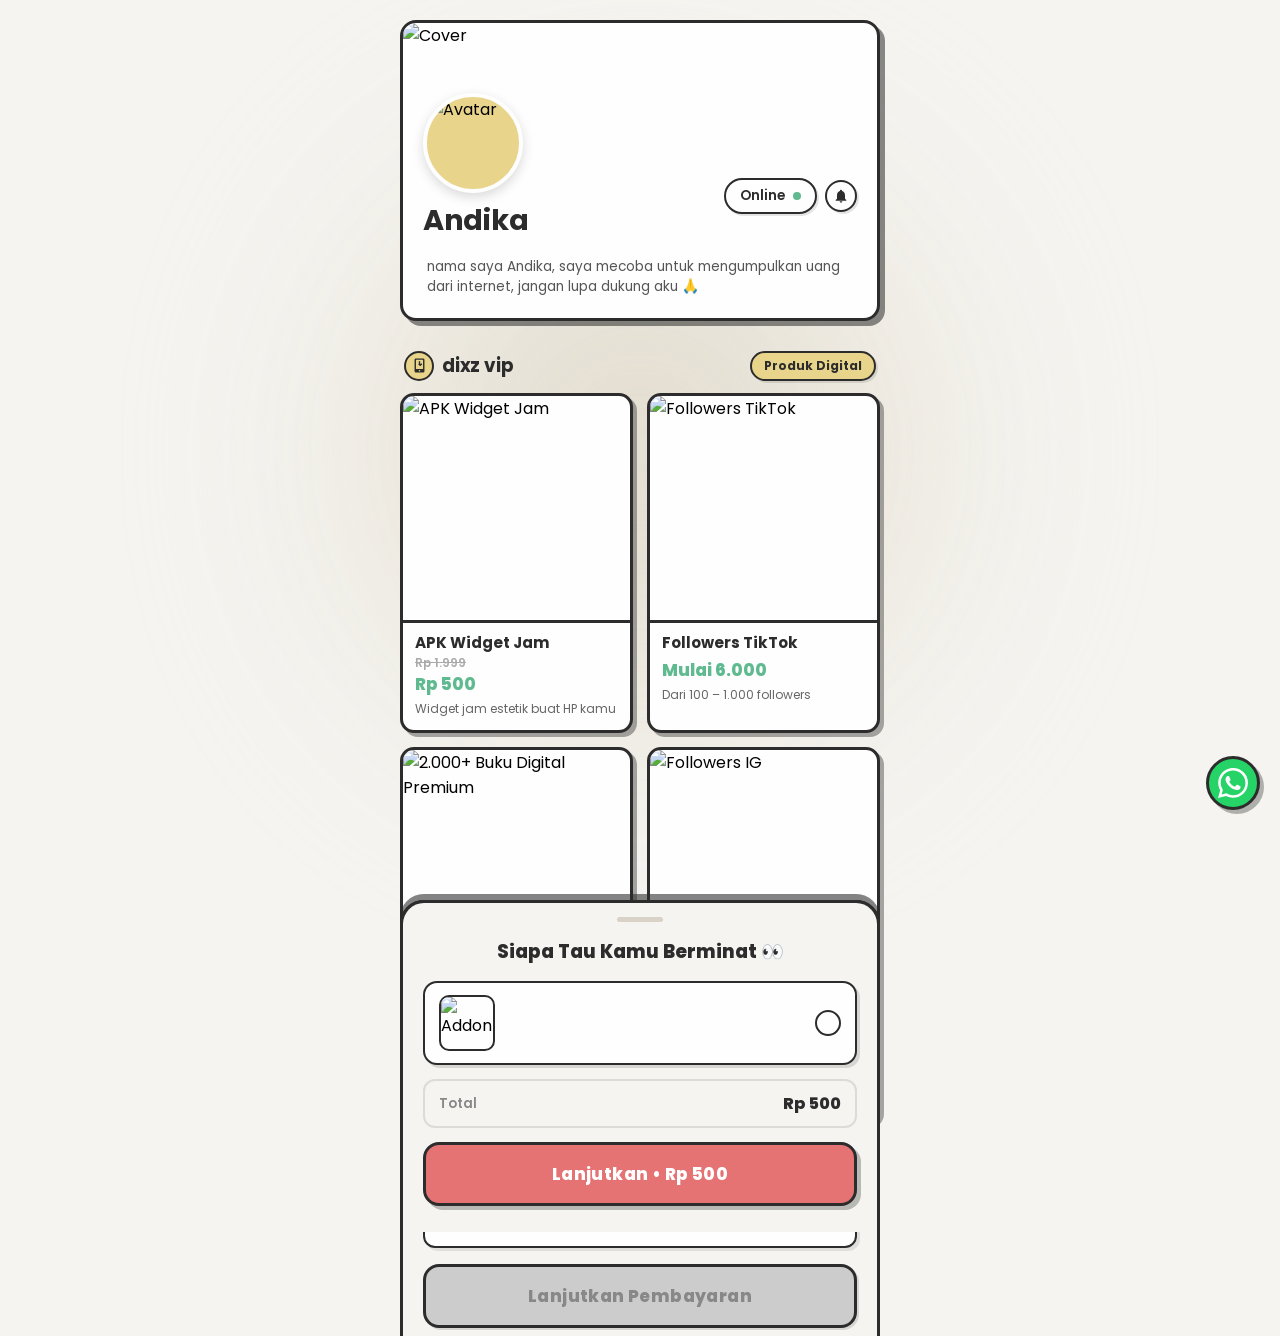
==== index.html @ 5d631b08 "Add files via upload" ====
<!DOCTYPE html>
<html lang="id">
<head>
    <meta charset="UTF-8" />
    <meta name="viewport" content="width=device-width, initial-scale=1.0, maximum-scale=1.0, user-scalable=no, viewport-fit=cover" />
    <meta name="theme-color" content="#f5f4f0" />
    <meta name="mobile-web-app-capable" content="yes" />
    <meta name="apple-mobile-web-app-capable" content="yes" />
    <meta name="apple-mobile-web-app-status-bar-style" content="default" />
    <meta name="format-detection" content="telephone=no" />
    <title>Andika - Toko Online</title>

    <link rel="preconnect" href="https://fonts.googleapis.com" />
    <link rel="preconnect" href="https://fonts.gstatic.com" crossorigin />
    <link href="https://fonts.googleapis.com/css2?family=Poppins:wght@400;500;600;700;800&display=swap" rel="stylesheet" />

    <link rel="stylesheet" href="style.css" />
</head>
<body>

<div class="container" id="mainContainer">

    <!-- ===== PROFILE CARD ===== -->
    <header class="profile-card">
        <img src="https://i.ibb.co.com/0jKfN0b5/AIRetouch-20260711-091601391.png" alt="Cover" class="cover-photo" id="profileCoverImg" />
        <div class="profile-content">
            <div class="avatar-column">
                <div class="avatar-wrapper">
                    <div class="avatar-container">
                        <img src="https://i.ibb.co.com/0p557jrm/AIRetouch-20260711-091531075.png" alt="Avatar" class="avatar-img" id="profileAvatarImg" />
                    </div>
                </div>
                <div class="username-wrapper">
                    <h1 id="profileNameText">Andika</h1>
                </div>
            </div>
            <div class="status-notif-row">
                <div class="online-badge">
                    <span>Online</span>
                    <span class="online-dot"></span>
                </div>
                <div class="notif-icon-btn" id="btnNotifMain" onclick="openNotifPage()">
                    <svg viewBox="0 0 24 24"><path d="M12 22c1.1 0 2-.9 2-2h-4c0 1.1.89 2 2 2zm6-6v-5c0-3.07-1.64-5.64-4.5-6.32V4c0-.83-.67-1.5-1.5-1.5s-1.5.67-1.5 1.5v.68C7.63 5.36 6 7.92 6 11v5l-2 2v1h16v-1l-2-2z"/></svg>
                    <span class="notif-count-badge" id="notifCountMain"></span>
                    <div class="notif-overlay-preview" id="notifOverlayPreview" onclick="event.stopPropagation(); openNotifPage();">
                        <div class="notif-overlay-latest"></div>
                        <div class="notif-overlay-text"></div>
                    </div>
                </div>
            </div>
            <p class="bio" id="profileBioText">nama saya Andika, saya mecoba untuk mengumpulkan uang dari internet, jangan lupa dukung aku 🙏</p>
        </div>
    </header>

    <!-- ===== SECTION HEADER ===== -->
    <div class="section-header">
        <h2>
            <span class="brand-icon">
                <svg viewBox="0 0 24 24" xmlns="http://www.w3.org/2000/svg">
                    <path d="M7 2a2 2 0 00-2 2v16a2 2 0 002 2h10a2 2 0 002-2V4a2 2 0 00-2-2H7zm0 2h10v13H7V4zm5 14.2a1.1 1.1 0 110 2.2 1.1 1.1 0 010-2.2zM11 6h2v4.3l1.6-1.6 1.4 1.4-3 3-3-3 1.4-1.4L11 10.3V6z"/>
                </svg>
            </span>
            dixz vip
        </h2>
        <span class="product-count">Produk Digital</span>
    </div>

    <!-- ===== GRID PRODUK 2 KOLOM ===== -->
    <div class="product-grid" id="productGrid"></div>

    <!-- ===== FOOTER ===== -->
    <footer>
        mau bikin website kaya gini ? langsung hub<br />
        <a href="https://wa.me/qr/74JALTPNIT3DH1" target="_blank">admin sekarang</a>
    </footer>
</div>

<!-- ============================================================ -->
<!-- ===== HALAMAN DETAIL PRODUK ===== -->
<div class="page-product" id="pageProduct">

    <!-- Slider + tombol back jadi satu kontainer -->
    <div class="slider-wrapper">
        <div class="btn-back" id="btnBackProduct">‹</div>
        <div class="btn-notif-product" id="btnNotifProduct" onclick="openNotifPage()">
            <svg viewBox="0 0 24 24"><path d="M12 22c1.1 0 2-.9 2-2h-4c0 1.1.89 2 2 2zm6-6v-5c0-3.07-1.64-5.64-4.5-6.32V4c0-.83-.67-1.5-1.5-1.5s-1.5.67-1.5 1.5v.68C7.63 5.36 6 7.92 6 11v5l-2 2v1h16v-1l-2-2z"/></svg>
            <span class="notif-count-badge" id="notifCountProduct"></span>
        </div>
        <div class="detail-main-slider" id="detailSlider">
            <div class="detail-slide-track" id="slideTrack"></div>
            <div class="slider-indicators" id="sliderIndicators"></div>
        </div>
    </div>

    <div class="product-detail-content">
        <div class="detail-title" id="detailTitle">Nama Produk</div>
        <div class="detail-price-wrap" id="detailPriceWrap">
            <span class="detail-price-old" id="detailPriceOld" style="display:none"></span>
            <span class="detail-price" id="detailPrice">Rp 0</span>
        </div>
        <div class="detail-desc" id="detailDesc"></div>

        <!-- Gallery horizontal scroll -->
        <div class="gallery-scroll" id="galleryScroll"></div>

        <!-- Testimoni -->
        <div class="testimoni-section" id="testimoniSection" style="display:none">
            <div class="testimoni-header">
                <span class="testimoni-title" id="testimoniTitle">Testimoni Pelanggan</span>
                <span class="testimoni-limit" id="testimoniLimit">hanya menampilkan 10</span>
            </div>
            <div class="testimoni-list" id="testimoniList"></div>
        </div>
    </div>

    <!-- Tombol BELI (mengambang) - MERAH SOFT -->
    <div class="btn-beli-fixed">
        <button id="btnBeliSekarang">
            BELI SEKARANG <span id="btnBeliPrice">Rp 0</span>
        </button>
    </div>
</div>

<!-- ============================================================ -->
<!-- ===== HALAMAN PEMBAYARAN (QRIS) ===== -->
<div class="page-payment" id="pagePayment">
    <!-- Tombol back dengan animasi -->
    <div class="payment-top-bar">
        <div class="btn-back-payment" id="btnBackPayment">‹</div>
        <div class="btn-notif-payment" id="btnNotifPayment" onclick="openNotifPage()">
            <svg viewBox="0 0 24 24"><path d="M12 22c1.1 0 2-.9 2-2h-4c0 1.1.89 2 2 2zm6-6v-5c0-3.07-1.64-5.64-4.5-6.32V4c0-.83-.67-1.5-1.5-1.5s-1.5.67-1.5 1.5v.68C7.63 5.36 6 7.92 6 11v5l-2 2v1h16v-1l-2-2z"/></svg>
            <span class="notif-count-badge" id="notifCountPayment"></span>
        </div>
    </div>

    <div class="payment-title">💳 Pembayaran</div>

    <img class="payment-qris-img" id="paymentQrisImg" src="" alt="QRIS" />

    <div class="qris-price-box">
        <div class="qris-price-col">
            <span class="qris-price-text" id="qrisPriceText">Rp 0</span>
            <span class="qris-admin-text" id="qrisAdminText">+ biaya admin</span>
        </div>
        <a href="#" download="QRIS-DixzVip.jpg" id="btnDownloadQris" class="btn-download-qris">
            <svg viewBox="0 0 24 24" xmlns="http://www.w3.org/2000/svg"><path d="M11 4h2v7h3l-4 4-4-4h3V4zM5 18h14v2H5z"/></svg>
            DOWNLOAD
        </a>
    </div>

    <div class="payment-info">
        <li><span class="step-num">1</span> Pembayaran via <strong>QRIS</strong></li>
        <li><span class="step-num">2</span> Scan QRIS di atas</li>
        <li><span class="step-num">3</span> Kirim bukti transaksi ke WA</li>
        <li><span class="step-num">4</span> APK Jam dikirim lewat WA</li>
    </div>

    <!-- Kotak hijau soft horizontal -->
    <a href="#" id="btnBuktiWa" target="_blank" class="btn-bukti-wa">
        Kirim Bukti Transaksi Ke Sini
    </a>

    <p style="text-align:center;margin-top:20px;font-weight:600;color:#555;">Mimin insyaallah fast respon yah 🥰</p>
</div>

<!-- ============================================================ -->
<!-- ===== HALAMAN NOTIFIKASI (menyatu di website utama) ===== -->
<div class="page-notif" id="pageNotif">
    <div class="notif-top-bar">
        <h1 class="notif-page-title">Notifikasi</h1>
        <div class="btn-close-notif" id="btnBackNotif">✕</div>
    </div>
    <div id="notifPageList"></div>
    <div class="empty-state" id="notifEmptyState" style="display:none">Belum ada notifikasi.</div>
</div>

<!-- ============================================================ -->
<!-- ===== BOTTOM SHEET: PILIH METODE PEMBAYARAN ===== -->
<div class="sheet-overlay" id="sheetOverlay"></div>
<div class="payment-method-sheet" id="paymentMethodSheet">
    <div class="sheet-handle"></div>

    <div id="sheetMethodView">
        <div class="sheet-title">Pilih Metode Pembayaran</div>

        <div class="method-list">
            <div class="method-option disabled">
                <div class="method-icon-circle">
                    <img src="https://i.ibb.co.com/RxcXkbR/19505ccf6392c16c5c320a50e8c2b745.jpg" alt="DANA" />
                </div>
                <span class="method-name">DANA</span>
                <span class="method-status">Segera Hadir</span>
            </div>

            <div class="method-option disabled">
                <div class="method-icon-circle">
                    <img src="https://i.ibb.co.com/FL1rmD7w/ca3bcfb0b9e22aface4fb684a733075e.jpg" alt="GoPay" />
                </div>
                <span class="method-name">GoPay</span>
                <span class="method-status">Segera Hadir</span>
            </div>

            <div class="method-option disabled">
                <div class="method-icon-circle">
                    <img src="https://i.ibb.co.com/fdcCYJgd/b1a071a263b1ceb1ceadd4798d56f531.jpg" alt="OVO" />
                </div>
                <span class="method-name">OVO</span>
                <span class="method-status">Segera Hadir</span>
            </div>

            <div class="method-option" data-method="qris">
                <div class="method-icon-circle">
                    <img src="https://i.ibb.co.com/F4hYS9hG/sedang-1707756021-logo-qris.jpg" alt="QRIS" />
                </div>
                <span class="method-name">QRIS</span>
                <span class="method-check" id="methodCheck">
                    <svg viewBox="0 0 24 24" xmlns="http://www.w3.org/2000/svg"><path d="M9 16.2l-3.5-3.5L4 14.2l5 5 11-11-1.5-1.5z"/></svg>
                </span>
            </div>
        </div>

        <button class="btn-lanjutkan" id="btnLanjutkanPayment" disabled>Lanjutkan</button>
    </div>

    <div class="sheet-loading-view" id="sheetLoadingView">
        <div class="loading-ring"></div>
        <p class="loading-label" id="sheetLoadingLabel">Menyiapkan QRIS Pembayaran...</p>
        <div class="loading-progress-track">
            <div class="loading-progress-fill" id="sheetProgressFill"></div>
        </div>
    </div>
</div>

<!-- ============================================================ -->
<!-- ===== SHEET: INPUT DATA INSTAGRAM ===== -->
<div class="sheet-overlay" id="igSheetOverlay"></div>
<div class="payment-method-sheet" id="igInputSheet">
    <div class="sheet-handle"></div>

    <div id="igInputView" class="ig-input-view">
        <div class="sheet-title" id="igSheetTitle">Detail Pesanan Instagram</div>

        <label class="ig-field-label" id="igUsernameLabel">Username Instagram</label>
        <input type="text" id="igUsernameInput" class="ig-username-input" placeholder="@username_kamu" autocomplete="off" autocorrect="off" spellcheck="false" />

        <label class="ig-field-label">Pilih Jumlah Followers</label>
        <div class="ig-followers-grid" id="igFollowersGrid">
            <button class="ig-followers-btn" data-amount="100">100</button>
            <button class="ig-followers-btn" data-amount="200">200</button>
            <button class="ig-followers-btn" data-amount="300">300</button>
            <button class="ig-followers-btn" data-amount="400">400</button>
            <button class="ig-followers-btn" data-amount="500">500</button>
            <button class="ig-followers-btn" data-amount="600">600</button>
            <button class="ig-followers-btn" data-amount="700">700</button>
            <button class="ig-followers-btn" data-amount="800">800</button>
            <button class="ig-followers-btn" data-amount="900">900</button>
            <button class="ig-followers-btn" data-amount="1000">1.000</button>
        </div>

        <div class="ig-price-display">
            <span class="ig-price-label">Total Pembayaran</span>
            <span class="ig-price-value" id="igPriceDisplay">Pilih jumlah dulu</span>
        </div>

        <button class="btn-lanjutkan" id="btnLanjutkanIG" disabled>Lanjutkan Pembayaran</button>
    </div>

    <div class="sheet-loading-view" id="igLoadingView">
        <div class="loading-ring"></div>
        <p class="loading-label">Menyiapkan Metode Pembayaran...</p>
        <div class="loading-progress-track">
            <div class="loading-progress-fill" id="igProgressFill"></div>
        </div>
    </div>
</div>

<!-- ============================================================ -->
<!-- ===== SHEET: ADDON PRODUK (Widget Jam) ===== -->
<div class="sheet-overlay" id="addonSheetOverlay"></div>
<div class="payment-method-sheet" id="addonSheet">
    <div class="sheet-handle"></div>
    <div id="addonSheetView">
        <div class="sheet-title">Siapa Tau Kamu Berminat 👀</div>
        <div class="addon-card" id="addonCard">
            <img class="addon-card-img" id="addonCardImg" src="" alt="Addon" />
            <div class="addon-card-info">
                <div class="addon-card-name" id="addonCardName"></div>
                <div class="addon-card-desc" id="addonCardDesc"></div>
                <div class="addon-card-price" id="addonCardPrice"></div>
            </div>
            <div class="addon-check" id="addonCheck">
                <svg viewBox="0 0 24 24"><path d="M9 16.2l-3.5-3.5L4 14.2l5 5 11-11-1.5-1.5z"/></svg>
            </div>
        </div>
        <div class="addon-total-box">
            <span class="addon-total-label">Total</span>
            <span class="addon-total-value" id="addonTotalValue">Rp 500</span>
        </div>
        <button class="btn-lanjutkan" id="btnLanjutkanAddon">Lanjutkan • Rp 500</button>
    </div>
    <div class="sheet-loading-view" id="addonLoadingView">
        <div class="loading-ring"></div>
        <p class="loading-label">Menyiapkan Metode Pembayaran...</p>
        <div class="loading-progress-track">
            <div class="loading-progress-fill" id="addonProgressFill"></div>
        </div>
    </div>
</div>

<!-- ===== FLOATING WHATSAPP BUTTON ===== -->
<a href="https://wa.me/6282129051447?text=p%2C%20min" target="_blank" class="fab-wa" id="fabWa">
    <svg viewBox="0 0 24 24" xmlns="http://www.w3.org/2000/svg">
        <path d="M17.472 14.382c-.297-.149-1.758-.867-2.03-.967-.273-.099-.471-.148-.67.15-.197.297-.767.966-.94 1.164-.173.199-.347.223-.644.075-.297-.15-1.255-.463-2.39-1.475-.883-.788-1.48-1.761-1.653-2.059-.173-.297-.018-.458.13-.606.134-.133.298-.347.446-.52.149-.174.198-.298.298-.497.099-.198.05-.371-.025-.52-.075-.149-.669-1.612-.916-2.207-.242-.579-.487-.5-.669-.51-.173-.008-.371-.01-.57-.01-.198 0-.52.074-.792.372-.272.297-1.04 1.016-1.04 2.479 0 1.462 1.065 2.875 1.213 3.074.149.198 2.096 3.2 5.077 4.487.709.306 1.262.489 1.694.625.712.227 1.36.195 1.871.118.571-.085 1.758-.719 2.006-1.413.248-.694.248-1.289.173-1.413-.074-.124-.272-.198-.57-.347m-5.421 7.403h-.004a9.87 9.87 0 01-5.031-1.378l-.361-.214-3.741.982.998-3.648-.235-.374a9.86 9.86 0 01-1.51-5.26c.001-5.45 4.436-9.884 9.888-9.884 2.64 0 5.122 1.03 6.988 2.898a9.825 9.825 0 012.893 6.994c-.003 5.45-4.437 9.884-9.885 9.884m8.413-18.297A11.815 11.815 0 0012.05 0C5.495 0 .16 5.335.157 11.892c0 2.096.547 4.142 1.588 5.945L.057 24l6.305-1.654a11.882 11.882 0 005.683 1.448h.005c6.554 0 11.89-5.335 11.893-11.893a11.821 11.821 0 00-3.48-8.413z"/>
    </svg>
</a>

<!-- ============================================================ -->
<script type="module" src="firebase.js"></script>

<script src="script.js"></script>

</body>
</html>
---- style.css ----
/* ================================================================ */
        /* ===== HALAMAN NOTIFIKASI ===== */
        .page-notif {
            display: none;
            position: fixed;
            top: 0; left: 0; right: 0; bottom: 0;
            background: var(--bg-base);
            z-index: 999;
            overflow-y: auto;
            padding: 0 20px 40px;
        }
        .page-notif.active { display: block; }
        .notif-top-bar {
            position: sticky;
            top: 0;
            z-index: 5;
            display: flex;
            align-items: center;
            justify-content: space-between;
            gap: 12px;
            background: rgba(232, 212, 139, 0.35);
            backdrop-filter: blur(10px);
            -webkit-backdrop-filter: blur(10px);
            margin: 0 -20px 28px;
            padding: max(16px, env(safe-area-inset-top)) 20px 16px;
            border-bottom: 2px solid rgba(44,44,44,0.15);
        }
        .notif-page-title {
            font-size: 1.3rem; font-weight: 800; color: var(--dark);
            margin: 0;
            line-height: 1.3rem;
        }
        .btn-close-notif {
            flex-shrink: 0;
            width: 1.3rem;
            height: 1.3rem;
            border: 2px solid var(--dark);
            border-radius: 6px;
            background: transparent;
            box-shadow: none;
            display: flex;
            align-items: center;
            justify-content: center;
            font-size: 0.85rem;
            line-height: 1;
            color: var(--dark);
            cursor: pointer;
        }
        .notif-page-card {
            background: var(--light); border: 3px solid var(--dark); border-radius: 16px;
            margin-bottom: 16px; overflow: hidden; box-shadow: 5px 5px 0px rgba(44,44,44,0.25);
        }
        .notif-page-card img { width: 100%; height: auto; display: block; }
        .notif-page-body { padding: 14px 16px; }
        .notif-page-desc { font-size: 0.9rem; color: var(--dark); line-height: 1.5; white-space: pre-wrap; }
        .notif-page-time { margin-top: 8px; font-size: 0.72rem; font-weight: 600; color: #999; }
        .empty-state { text-align: center; color: #999; font-size: 0.85rem; margin-top: 60px; }

        /* ===== RESET ===== */
        * {
            box-sizing: border-box;
            margin: 0;
            padding: 0;
            -webkit-tap-highlight-color: transparent;
            outline: none;
        }
        a, button {
            outline: none !important;
            -webkit-tap-highlight-color: transparent !important;
            user-select: none;
            text-decoration: none;
        }

        :root {
            --bg-base: #f5f4f0;
            --light: #fefefe;
            --dark: #2c2c2c;
            --primary: #e8d48b;
            --green: #5fba8f;
            --soft-green: #7ec8a5;
            --soft-red: #e57373;
            --shadow-offset: 5px;
        }

        body {
            background-color: var(--bg-base);
            font-family: 'Poppins', sans-serif;
            min-height: 100vh;
            padding: 20px 20px 100px 20px;
            position: relative;
            overflow-x: hidden;
        }

        body::before {
            content: "";
            position: fixed;
            top: 50%;
            left: 50%;
            transform: translate(-50%, -50%);
            width: 80vw;
            height: 80vh;
            max-width: 600px;
            max-height: 600px;
            background: radial-gradient(ellipse at center, #d9d3c5 0%, #e8e2d5 50%, transparent 100%);
            filter: blur(110px);
            z-index: -1;
            border-radius: 50%;
            opacity: 0.9;
        }

        .container {
            max-width: 480px;
            margin: 0 auto;
            position: relative;
            z-index: 1;
        }

        /* ===== PROFILE CARD (TIDAK DIUBAH) ===== */
        .profile-card {
            background: var(--light);
            border: 3px solid var(--dark);
            border-radius: 16px;
            margin-bottom: 30px;
            position: relative;
            box-shadow: var(--shadow-offset) var(--shadow-offset) 0px rgba(44,44,44,0.55);
            overflow: visible;
        }

        .cover-photo {
            width: 100%;
            height: 140px;
            object-fit: cover;
            display: block;
            border-radius: 13px 13px 0 0;
        }

        .profile-content {
            padding: 0 20px 20px;
            position: relative;
            display: flex;
            flex-direction: column;
        }

        .avatar-column {
            display: flex;
            flex-direction: column;
            align-items: center;
            width: 100px;
        }

        .avatar-wrapper {
            margin-top: -70px;
            margin-bottom: 6px;
        }

        .avatar-container {
            width: 100px;
            height: 100px;
            border: 4px solid var(--light);
            border-radius: 50%;
            overflow: hidden;
            background: var(--primary);
            display: flex;
            align-items: center;
            justify-content: center;
            box-shadow: 0 4px 12px rgba(0,0,0,0.15);
        }

        .avatar-img {
            width: 100%;
            height: 100%;
            object-fit: cover;
        }

        .username-wrapper {
            width: 100%;
            text-align: center;
        }

        h1 {
            font-size: 1.8rem;
            font-weight: 700;
            color: var(--dark);
            margin-bottom: 0;
            letter-spacing: -0.3px;
            display: inline-block;
        }

        .status-notif-row {
            position: absolute;
            top: 15px;
            right: 20px;
            display: flex;
            align-items: center;
            gap: 8px;
            z-index: 2;
        }

        .online-badge {
            display: flex;
            align-items: center;
            gap: 8px;
            padding: 6px 14px;
            background: var(--light);
            border: 2px solid var(--dark);
            border-radius: 20px;
            font-size: 0.85rem;
            font-weight: 600;
            color: var(--dark);
            box-shadow: 2px 2px 0px rgba(0,0,0,0.1);
        }

        /* ===== IKON NOTIFIKASI (samain tinggi sama online-badge) ===== */
        .notif-icon-btn {
            position: relative;
            width: 32px;
            height: 32px;
            flex-shrink: 0;
            background: var(--light);
            border: 2px solid var(--dark);
            border-radius: 50%;
            display: flex;
            align-items: center;
            justify-content: center;
            box-shadow: 2px 2px 0px rgba(0,0,0,0.1);
            cursor: pointer;
        }

        .notif-icon-btn svg {
            width: 16px;
            height: 16px;
            fill: var(--dark);
        }

        .notif-overlay-preview {
            display: none;
            position: absolute;
            top: calc(100% + 10px);
            right: 0;
            min-width: 170px;
            max-width: 220px;
            width: max-content;
            background: var(--light);
            border: 2px solid var(--dark);
            border-radius: 12px;
            padding: 9px 12px;
            box-shadow: 3px 3px 0px rgba(44,44,44,0.25);
            z-index: 30;
            text-align: left;
            cursor: pointer;
            animation: notifOverlayIn 0.25s ease;
        }
        .notif-overlay-preview.show { display: block; }
        .notif-overlay-preview::before {
            content: '';
            position: absolute;
            top: -7px;
            right: 10px;
            width: 12px; height: 12px;
            background: var(--light);
            border-left: 2px solid var(--dark);
            border-top: 2px solid var(--dark);
            transform: rotate(45deg);
        }
        .notif-overlay-latest { font-size: 0.62rem; font-weight: 700; color: var(--green); margin-bottom: 3px; }
        .notif-overlay-text {
            font-size: 0.76rem; color: var(--dark); line-height: 1.35;
            display: -webkit-box; -webkit-line-clamp: 3; -webkit-box-orient: vertical; overflow: hidden;
        }
        @keyframes notifOverlayIn { from { opacity: 0; transform: translateY(-6px); } to { opacity: 1; transform: translateY(0); } }

        .notif-count-badge {
            display: none;
            position: absolute;
            top: -6px;
            right: -6px;
            min-width: 16px;
            height: 16px;
            padding: 0 3px;
            background: var(--soft-red);
            border: 2px solid var(--light);
            border-radius: 20px;
            color: #fff;
            font-size: 0.6rem;
            font-weight: 700;
            align-items: center;
            justify-content: center;
            line-height: 1;
        }

        /* ===== IKON NOTIFIKASI DI HALAMAN PRODUK (statis, tidak mengambang) ===== */
        .btn-notif-product {
            position: absolute;
            top: 16px;
            right: 16px;
            z-index: 20;
            width: 44px;
            height: 44px;
            background: rgba(255,255,255,0.92);
            border: 3px solid var(--dark);
            border-radius: 50%;
            display: flex;
            align-items: center;
            justify-content: center;
            cursor: pointer;
            box-shadow: 3px 3px 0px rgba(44,44,44,0.3);
        }

        .btn-notif-product svg { width: 20px; height: 20px; fill: var(--dark); }

        /* ===== IKON NOTIFIKASI DI HALAMAN PEMBAYARAN (mengambang, memudar pas discroll) ===== */
        .payment-top-bar {
            position: sticky;
            top: 16px;
            left: 0;
            right: 0;
            z-index: 10;
            display: flex;
            align-items: flex-start;
            justify-content: space-between;
            margin-bottom: 8px;
        }

        .btn-notif-payment {
            position: relative;
            width: 44px;
            height: 44px;
            background: var(--light);
            border: 3px solid var(--dark);
            border-radius: 50%;
            display: flex;
            align-items: center;
            justify-content: center;
            cursor: pointer;
            box-shadow: 3px 3px 0px rgba(44,44,44,0.3);
            transition: opacity 0.4s ease, transform 0.3s ease, visibility 0.4s;
            transform: translateY(0);
            opacity: 1;
            visibility: visible;
        }

        .btn-notif-payment svg { width: 20px; height: 20px; fill: var(--dark); }

        .btn-notif-payment.hidden {
            opacity: 0;
            transform: translateY(-10px);
            visibility: hidden;
            pointer-events: none;
        }

        .online-dot {
            width: 8px;
            height: 8px;
            background: var(--green);
            border-radius: 50%;
            animation: blink 1.5s infinite;
        }

        @keyframes blink {
            0%, 100% { opacity: 1; box-shadow: 0 0 4px var(--green); }
            50% { opacity: 0.3; box-shadow: 0 0 0px var(--green); }
        }

        .bio {
            font-size: 0.85rem;
            color: #555;
            line-height: 1.5;
            text-align: left;
            padding-left: 4px;
            margin-top: 15px;
        }

        /* ===== SECTION HEADER (eyebrow ala badge) ===== */
        .section-header {
            display: flex;
            align-items: center;
            justify-content: space-between;
            margin: 22px 4px 12px;
        }

        .section-header h2 {
            font-size: 1.15rem;
            font-weight: 700;
            color: var(--dark);
            letter-spacing: -0.2px;
            display: flex;
            align-items: center;
            gap: 8px;
        }

        .brand-icon {
            width: 30px;
            height: 30px;
            background: var(--primary);
            border: 2px solid var(--dark);
            border-radius: 50%;
            display: inline-flex;
            align-items: center;
            justify-content: center;
            flex-shrink: 0;
        }

        .brand-icon svg {
            width: 17px;
            height: 17px;
            fill: var(--dark);
        }

        .product-count {
            display: inline-flex;
            align-items: center;
            padding: 4px 12px;
            background: var(--primary);
            border: 2px solid var(--dark);
            border-radius: 20px;
            font-size: 0.75rem;
            font-weight: 700;
            color: var(--dark);
            box-shadow: 2px 2px 0px rgba(0,0,0,0.1);
        }

        /* ===== GRID PRODUK 2 KOLOM ===== */
        .product-grid {
            display: grid;
            grid-template-columns: 1fr 1fr;
            gap: 14px;
        }

        .product-card {
            background: var(--light);
            border-radius: 14px;
            overflow: hidden;
            box-shadow: 4px 4px 0px rgba(44,44,44,0.4);
            border: 3px solid var(--dark);
            transition: transform 0.2s cubic-bezier(0.25, 0.46, 0.45, 0.94), box-shadow 0.2s ease;
            cursor: pointer;
        }

        .product-card:hover {
            transform: translate(-2px, -2px);
            box-shadow: 6px 6px 0px rgba(44,44,44,0.4);
        }

        .product-card:active {
            transform: scale(0.97);
            box-shadow: 1px 1px 0px rgba(44,44,44,0.3);
        }

        .product-card img {
            width: 100%;
            aspect-ratio: 1 / 1;
            object-fit: cover;
            display: block;
            border-bottom: 3px solid var(--dark);
        }

        .product-info {
            padding: 10px 12px 12px;
            text-align: left;
        }

        .product-name {
            font-weight: 700;
            font-size: 0.95rem;
            color: var(--dark);
            margin-bottom: 4px;
            line-height: 1.3;
        }

        .product-price {
            font-weight: 800;
            font-size: 1.05rem;
            color: var(--green);
        }

        .product-price-wrap {
            display: flex;
            flex-direction: column;
            gap: 1px;
            margin: 3px 0 2px;
        }

        .product-price-old {
            font-size: 0.72rem;
            font-weight: 600;
            color: #aaa;
            text-decoration: line-through;
            line-height: 1.2;
        }

        .product-desc {
            font-size: 0.75rem;
            color: #666;
            margin-top: 4px;
            line-height: 1.4;
            display: -webkit-box;
            -webkit-line-clamp: 2;
            -webkit-box-orient: vertical;
            overflow: hidden;
        }

        /* ================================================================ */
        /* ===== HALAMAN PRODUK (Detail) ===== */
        .page-product {
            display: none;
            position: fixed;
            top: 0;
            left: 0;
            right: 0;
            bottom: 0;
            background: #f5f4f0;
            z-index: 999;
            overflow-y: auto;
            padding-bottom: 90px;
        }

        .page-product.active {
            display: block;
        }

        /* Tombol kembali - overlay di atas foto */
        .btn-back {
            position: absolute;
            top: 16px;
            left: 16px;
            z-index: 20;
            width: 44px;
            height: 44px;
            background: rgba(255,255,255,0.92);
            border: 3px solid var(--dark);
            border-radius: 50%;
            display: flex;
            align-items: center;
            justify-content: center;
            font-size: 1.8rem;
            font-weight: 700;
            color: var(--dark);
            cursor: pointer;
            box-shadow: 3px 3px 0px rgba(44,44,44,0.3);
            transition: opacity 0.4s ease, transform 0.3s ease, visibility 0.4s;
            transform: translateY(0);
            opacity: 1;
            visibility: visible;
        }

        .btn-back.hidden {
            opacity: 0;
            transform: translateY(-10px);
            visibility: hidden;
            pointer-events: none;
        }

        /* Wrapper foto + btn back jadi 1 kontainer relatif */
        .slider-wrapper {
            position: relative;
            width: 100%;
        }

        /* Wrapper foto utama + slider */
        .detail-main-slider {
            position: relative;
            width: 100%;
            aspect-ratio: 1 / 1;
            background: #000;
            overflow: hidden;
            touch-action: pan-y;
        }

        .detail-slide-track {
            display: flex;
            width: 100%;
            height: 100%;
            cursor: grab;
            transition: transform 0.4s cubic-bezier(0.25, 0.46, 0.45, 0.94);
        }

        .detail-slide-track img {
            flex: 0 0 100%;
            width: 100%;
            height: 100%;
            object-fit: cover;
            display: block;
            -webkit-user-drag: none;
            user-select: none;
        }

        /* Indikator bulat-bulat di dalam foto (bawah) */
        .slider-indicators {
            position: absolute;
            bottom: 16px;
            left: 50%;
            transform: translateX(-50%);
            display: flex;
            gap: 10px;
            z-index: 5;
        }

        .slider-indicators span {
            display: block;
            width: 10px;
            height: 10px;
            border-radius: 50%;
            background: rgba(255,255,255,0.5);
            border: 2px solid rgba(0,0,0,0.3);
            transition: background 0.3s, transform 0.2s;
            cursor: pointer;
        }

        .slider-indicators span.active {
            background: #fff;
            transform: scale(1.2);
            border-color: #222;
        }

        /* Konten di bawah foto */
        .product-detail-content {
            padding: 20px 20px 20px;
        }

        .detail-title {
            font-size: 1.6rem;
            font-weight: 800;
            color: var(--dark);
            margin-top: 4px;
        }

        .detail-price {
            font-size: 1.5rem;
            font-weight: 800;
            color: var(--green);
            margin-top: 4px;
        }

        .detail-price-wrap {
            margin-top: 6px;
            display: flex;
            flex-direction: column;
            gap: 2px;
        }

        .detail-price-old {
            font-size: 0.85rem;
            font-weight: 600;
            color: #bbb;
            text-decoration: line-through;
            line-height: 1.2;
        }

        /* ===== STYLED DESKRIPSI ===== */
        .detail-desc {
            font-size: 0.88rem;
            color: #444;
            margin-top: 14px;
            line-height: 1.65;
            overflow-wrap: break-word;
            word-break: normal;
        }

        .detail-desc .desc-heading {
            font-size: 0.9rem;
            font-weight: 800;
            color: var(--dark);
            margin: 16px 0 6px;
            display: block;
            letter-spacing: 0.2px;
        }

        .detail-desc .desc-heading:first-child {
            margin-top: 0;
        }

        .detail-desc .desc-paragraph {
            display: block;
            margin-bottom: 8px;
            color: #444;
            font-size: 0.88rem;
        }

        .detail-desc .desc-tagline {
            display: block;
            font-weight: 700;
            color: var(--dark);
            margin-bottom: 8px;
            font-size: 0.9rem;
            line-height: 1.5;
        }

        .detail-desc .desc-list {
            list-style: none;
            padding: 0;
            margin: 6px 0 10px;
        }

        .detail-desc .desc-list li {
            display: flex;
            gap: 10px;
            margin-bottom: 6px;
            align-items: flex-start;
            font-size: 0.85rem;
            line-height: 1.5;
            overflow-wrap: break-word;
            word-break: normal;
        }

        .detail-desc .desc-list li::before {
            content: '';
            width: 7px;
            height: 7px;
            min-width: 7px;
            border: 2px solid var(--dark);
            border-radius: 50%;
            flex-shrink: 0;
            margin-top: 4px;
        }

        .detail-desc .desc-divider {
            display: block;
            height: 1.5px;
            background: var(--dark);
            border-radius: 2px;
            margin: 14px 0;
            opacity: 0.1;
        }

        .detail-desc .desc-cta {
            display: block;
            font-weight: 700;
            color: var(--dark);
            font-size: 0.88rem;
            margin-top: 10px;
            border-left: 3px solid var(--green);
            padding-left: 10px;
            line-height: 1.6;
        }

        /* ===== SHEET IG INPUT ===== */
        .ig-input-view .sheet-title {
            margin-bottom: 16px;
        }

        .ig-field-label {
            font-size: 0.8rem;
            font-weight: 700;
            color: var(--dark);
            margin-bottom: 6px;
            display: block;
        }

        .ig-username-input {
            width: 100%;
            padding: 12px 14px;
            border: 3px solid var(--dark);
            border-radius: 12px;
            font-family: 'Poppins', sans-serif;
            font-size: 0.9rem;
            font-weight: 600;
            background: var(--light);
            color: var(--dark);
            box-shadow: 3px 3px 0px rgba(44,44,44,0.15);
            outline: none;
            box-sizing: border-box;
            margin-bottom: 14px;
            transition: border-color 0.15s, box-shadow 0.15s;
        }

        .ig-username-input:focus {
            border-color: var(--green);
            box-shadow: 3px 3px 0px rgba(95,186,143,0.3);
        }

        .ig-username-input::placeholder {
            color: #bbb;
            font-weight: 500;
        }

        .ig-followers-grid {
            display: grid;
            grid-template-columns: repeat(5, 1fr);
            gap: 8px;
            margin-bottom: 14px;
        }

        .ig-followers-btn {
            padding: 9px 4px;
            border: 2.5px solid var(--dark);
            border-radius: 10px;
            background: var(--light);
            font-family: 'Poppins', sans-serif;
            font-size: 0.72rem;
            font-weight: 700;
            color: var(--dark);
            cursor: pointer;
            box-shadow: 2px 2px 0px rgba(44,44,44,0.15);
            transition: all 0.15s;
            text-align: center;
        }

        .ig-followers-btn:active {
            transform: scale(0.95);
        }

        .ig-followers-btn.selected {
            background: var(--dark);
            color: #fff;
            box-shadow: 2px 2px 0px rgba(44,44,44,0.3);
        }

        .ig-price-display {
            display: flex;
            align-items: center;
            justify-content: space-between;
            padding: 12px 14px;
            background: var(--light);
            border: 2.5px solid var(--dark);
            border-radius: 12px;
            margin-bottom: 16px;
            box-shadow: 3px 3px 0px rgba(44,44,44,0.1);
        }

        .ig-price-label {
            font-size: 0.78rem;
            font-weight: 600;
            color: #888;
        }

        .ig-price-value {
            font-size: 1.05rem;
            font-weight: 800;
            color: var(--green);
        }

        /* Gallery horizontal scroll - vertikal (potrait) */
        .gallery-scroll {
            display: flex;
            gap: 14px;
            overflow-x: auto;
            padding: 16px 0 8px;
            scroll-snap-type: x mandatory;
            -webkit-overflow-scrolling: touch;
        }

        .gallery-scroll::-webkit-scrollbar {
            height: 4px;
        }
        .gallery-scroll::-webkit-scrollbar-track {
            background: #ddd;
            border-radius: 10px;
        }
        .gallery-scroll::-webkit-scrollbar-thumb {
            background: var(--dark);
            border-radius: 10px;
        }

        .gallery-scroll img {
            flex: 0 0 140px;
            width: 140px;
            aspect-ratio: 3 / 4;
            object-fit: contain;
            background: var(--light);
            border-radius: 14px;
            border: 3px solid var(--dark);
            scroll-snap-align: start;
            box-shadow: 4px 4px 0px rgba(44,44,44,0.2);
            transition: transform 0.15s;
        }

        .gallery-scroll img:active {
            transform: scale(0.95);
        }

        /* ===== TOMBOL BELI SEKARANG - MERAH SOFT ===== */
        .btn-beli-fixed {
            position: fixed;
            bottom: 20px;
            left: 20px;
            right: 20px;
            z-index: 1000;
            max-width: 440px;
            margin: 0 auto;
        }

        .btn-beli-fixed button {
            width: 100%;
            padding: 18px 20px;
            background: var(--soft-red);
            color: #ffffff;
            border: 3px solid var(--dark);
            border-radius: 16px;
            font-family: 'Poppins', sans-serif;
            font-weight: 800;
            font-size: 1.2rem;
            letter-spacing: 0.5px;
            box-shadow: 5px 5px 0px rgba(44,44,44,0.3);
            cursor: pointer;
            transition: transform 0.15s, box-shadow 0.15s, background 0.2s;
            display: flex;
            align-items: center;
            justify-content: center;
            gap: 8px;
            text-shadow: 0 1px 2px rgba(0,0,0,0.15);
        }

        .btn-beli-fixed button:active {
            transform: scale(0.97);
            box-shadow: 2px 2px 0px rgba(44,44,44,0.2);
            background: #d65a5a;
        }

        .btn-beli-fixed button span {
            background: rgba(255,255,255,0.25);
            color: #fff;
            padding: 2px 14px;
            border-radius: 30px;
            font-size: 0.9rem;
            font-weight: 800;
            text-shadow: none;
        }

        /* ================================================================ */
        /* ===== HALAMAN PEMBAYARAN ===== */
        .page-payment {
            display: none;
            position: fixed;
            top: 0;
            left: 0;
            right: 0;
            bottom: 0;
            background: #f5f4f0;
            z-index: 1001;
            overflow-y: auto;
            padding: 20px 20px 100px;
        }

        .page-payment.active {
            display: block;
        }

        /* Tombol back payment dengan animasi soft */
        .btn-back-payment {
            position: relative;
            z-index: 10;
            width: 44px;
            height: 44px;
            background: var(--light);
            border: 3px solid var(--dark);
            border-radius: 50%;
            display: flex;
            align-items: center;
            justify-content: center;
            font-size: 1.8rem;
            font-weight: 700;
            color: var(--dark);
            cursor: pointer;
            box-shadow: 3px 3px 0px rgba(44,44,44,0.3);
            transition: opacity 0.4s ease, transform 0.3s ease, visibility 0.4s;
            transform: translateY(0);
            opacity: 1;
            visibility: visible;
            margin-bottom: 8px;
        }

        .btn-back-payment.hidden {
            opacity: 0;
            transform: translateY(-10px);
            visibility: hidden;
            pointer-events: none;
        }

        .payment-title {
            font-size: 1.8rem;
            font-weight: 800;
            color: var(--dark);
            text-align: center;
            margin-top: 10px;
        }

        .payment-qris-img {
            width: 100%;
            max-width: 320px;
            aspect-ratio: 1 / 1;
            object-fit: contain;
            display: block;
            margin: 16px auto 0;
            border: 3px solid var(--dark);
            border-radius: 16px;
            background: white;
            box-shadow: 5px 5px 0px rgba(44,44,44,0.25);
            padding: 8px;
        }

        .qris-price-box {
            display: flex;
            align-items: center;
            justify-content: space-between;
            width: 100%;
            max-width: 320px;
            margin: 12px auto 0;
            padding: 12px 14px;
            background: var(--light);
            border: 3px solid var(--dark);
            border-radius: 14px;
            box-shadow: 4px 4px 0px rgba(44,44,44,0.2);
        }

        .qris-price-col {
            display: flex;
            flex-direction: column;
            gap: 2px;
        }

        .qris-price-text {
            font-weight: 800;
            font-size: 1.1rem;
            color: var(--dark);
            line-height: 1.2;
        }

        .qris-admin-text {
            font-size: 0.68rem;
            font-weight: 600;
            color: #888;
        }

        .btn-download-qris {
            display: inline-flex;
            align-items: center;
            gap: 6px;
            padding: 8px 14px;
            background: var(--primary);
            border: 2.5px solid var(--dark);
            border-radius: 30px;
            font-family: 'Poppins', sans-serif;
            font-weight: 800;
            font-size: 0.8rem;
            letter-spacing: 0.3px;
            color: var(--dark);
            box-shadow: 2px 2px 0px rgba(44,44,44,0.3);
            cursor: pointer;
            transition: transform 0.15s, box-shadow 0.15s;
        }

        .btn-download-qris svg {
            width: 15px;
            height: 15px;
            fill: var(--dark);
        }

        .btn-download-qris:active {
            transform: scale(0.96);
            box-shadow: 1px 1px 0px rgba(44,44,44,0.2);
        }

        .payment-info {
            background: var(--light);
            border: 3px solid var(--dark);
            border-radius: 14px;
            padding: 18px 20px;
            margin-top: 10px;
            box-shadow: 4px 4px 0px rgba(44,44,44,0.2);
        }

        .payment-info li {
            list-style: none;
            font-size: 0.95rem;
            font-weight: 500;
            color: var(--dark);
            padding: 8px 0;
            border-bottom: 1px solid #eee;
            display: flex;
            align-items: center;
            gap: 12px;
        }

        .payment-info li:last-child {
            border-bottom: none;
        }

        .payment-info .step-num {
            display: inline-flex;
            align-items: center;
            justify-content: center;
            width: 28px;
            height: 28px;
            background: var(--dark);
            color: white;
            border-radius: 50%;
            font-weight: 700;
            font-size: 0.8rem;
            flex-shrink: 0;
        }

        .payment-wa {
            display: inline-block;
            background: var(--green);
            color: white;
            padding: 4px 16px;
            border-radius: 30px;
            font-weight: 700;
            font-size: 0.9rem;
        }

        /* Kotak hijau soft horizontal - kirim bukti */
        .btn-bukti-wa {
            display: block;
            width: 100%;
            padding: 16px 18px;
            background: var(--soft-green);
            border: 3px solid var(--dark);
            border-radius: 16px;
            text-align: center;
            font-family: 'Poppins', sans-serif;
            font-weight: 700;
            font-size: 1.1rem;
            letter-spacing: 0.5px;
            color: var(--dark);
            box-shadow: 4px 4px 0px rgba(44,44,44,0.25);
            margin-top: 20px;
            transition: transform 0.15s, box-shadow 0.15s;
            cursor: pointer;
            text-transform: uppercase;
        }

        .btn-bukti-wa:active {
            transform: scale(0.97);
            box-shadow: 1px 1px 0px rgba(44,44,44,0.15);
        }

        /* ================================================================ */
        /* ===== BOTTOM SHEET: PILIH METODE PEMBAYARAN ===== */
        .sheet-overlay {
            position: fixed;
            inset: 0;
            background: rgba(44,44,44,0.45);
            z-index: 1500;
            opacity: 0;
            pointer-events: none;
            transition: opacity 0.3s ease;
        }

        .sheet-overlay.active {
            opacity: 1;
            pointer-events: auto;
        }

        .payment-method-sheet {
            position: fixed;
            left: 0;
            right: 0;
            bottom: 0;
            z-index: 1501;
            width: 100%;
            max-width: 480px;
            margin: 0 auto;
            background: var(--bg-base);
            border: 3px solid var(--dark);
            border-bottom: none;
            border-radius: 24px 24px 0 0;
            box-shadow: 0 -6px 0px rgba(44,44,44,0.25);
            padding: 14px 20px 26px;
            max-height: 72vh;
            overflow-y: auto;
            transform: translateY(100%);
            transition: transform 0.35s cubic-bezier(0.25, 0.46, 0.45, 0.94);
        }

        .payment-method-sheet.active {
            transform: translateY(0);
        }

        .sheet-handle {
            width: 46px;
            height: 5px;
            border-radius: 10px;
            background: #d8d3c6;
            margin: 0 auto 16px;
        }

        .sheet-title {
            font-size: 1.15rem;
            font-weight: 800;
            color: var(--dark);
            text-align: center;
            margin-bottom: 16px;
        }

        .method-list {
            display: flex;
            flex-direction: column;
            gap: 10px;
            margin-bottom: 18px;
        }

        .method-option {
            display: flex;
            align-items: center;
            gap: 12px;
            padding: 12px 14px;
            border: 2.5px solid var(--dark);
            border-radius: 14px;
            background: var(--light);
            cursor: pointer;
            box-shadow: 3px 3px 0px rgba(44,44,44,0.15);
            transition: transform 0.15s, box-shadow 0.15s, border-color 0.15s, background 0.15s;
        }

        .method-option:not(.disabled):active {
            transform: scale(0.98);
        }

        .method-option.selected {
            border-color: var(--green);
            background: #f0f9f4;
            box-shadow: 3px 3px 0px rgba(95,186,143,0.4);
        }

        .method-option.disabled {
            cursor: not-allowed;
            background: #ececec;
            opacity: 0.6;
        }

        .method-icon-circle {
            width: 42px;
            height: 42px;
            border-radius: 50%;
            border: 2px solid var(--dark);
            display: flex;
            align-items: center;
            justify-content: center;
            background: #fff;
            overflow: hidden;
            flex-shrink: 0;
            box-shadow: 1.5px 1.5px 0px rgba(44,44,44,0.15);
        }

        .method-icon-circle img {
            width: 100%;
            height: 100%;
            object-fit: cover;
        }

        .method-name {
            flex-grow: 1;
            font-weight: 700;
            font-size: 0.95rem;
            color: var(--dark);
        }

        .method-status {
            font-size: 0.68rem;
            font-weight: 700;
            color: #888;
            background: #dcdcdc;
            padding: 4px 10px;
            border-radius: 20px;
            white-space: nowrap;
        }

        .method-check {
            width: 24px;
            height: 24px;
            border-radius: 50%;
            border: 2.5px solid var(--dark);
            background: var(--light);
            display: flex;
            align-items: center;
            justify-content: center;
            flex-shrink: 0;
            transition: background 0.15s, border-color 0.15s;
        }

        .method-check svg {
            width: 13px;
            height: 13px;
            fill: #fff;
            opacity: 0;
            transition: opacity 0.15s;
        }

        .method-option.selected .method-check {
            background: var(--green);
            border-color: var(--green);
        }

        .method-option.selected .method-check svg {
            opacity: 1;
        }

        .btn-lanjutkan {
            width: 100%;
            padding: 16px;
            border: 3px solid var(--dark);
            border-radius: 16px;
            background: var(--soft-red);
            color: #fff;
            font-family: 'Poppins', sans-serif;
            font-weight: 800;
            font-size: 1.05rem;
            letter-spacing: 0.4px;
            box-shadow: 4px 4px 0px rgba(44,44,44,0.3);
            cursor: pointer;
            transition: all 0.15s ease;
        }

        .btn-lanjutkan:disabled {
            background: #ccc;
            color: #888;
            cursor: not-allowed;
            box-shadow: 2px 2px 0px rgba(44,44,44,0.15);
        }

        .btn-lanjutkan:not(:disabled):active {
            transform: scale(0.97);
            box-shadow: 1px 1px 0px rgba(44,44,44,0.2);
        }

        /* ===== STATE LOADING: PROFESIONAL ===== */
        .sheet-loading-view {
            display: none;
            flex-direction: column;
            align-items: center;
            justify-content: center;
            padding: 40px 24px 28px;
            gap: 0;
        }

        .sheet-loading-view.active {
            display: flex;
        }

        /* Ring spinner double */
        .loading-ring {
            position: relative;
            width: 60px;
            height: 60px;
            margin-bottom: 20px;
        }

        .loading-ring::before,
        .loading-ring::after {
            content: '';
            position: absolute;
            border-radius: 50%;
            border: 4px solid transparent;
        }

        .loading-ring::before {
            inset: 0;
            border-top-color: var(--green);
            border-right-color: var(--green);
            animation: spin-outer 0.8s cubic-bezier(0.4, 0, 0.2, 1) infinite;
        }

        .loading-ring::after {
            inset: 8px;
            border-bottom-color: var(--dark);
            border-left-color: var(--dark);
            animation: spin-inner 0.6s cubic-bezier(0.4, 0, 0.2, 1) infinite reverse;
        }

        @keyframes spin-outer {
            to { transform: rotate(360deg); }
        }

        @keyframes spin-inner {
            to { transform: rotate(360deg); }
        }

        .loading-label {
            font-weight: 700;
            font-size: 0.92rem;
            color: var(--dark);
            text-align: center;
            margin-bottom: 14px;
            letter-spacing: 0.2px;
        }

        /* Progress bar */
        .loading-progress-track {
            width: 100%;
            max-width: 220px;
            height: 6px;
            background: #e0ddd6;
            border-radius: 20px;
            overflow: hidden;
            border: 1.5px solid rgba(44,44,44,0.12);
        }

        .loading-progress-fill {
            height: 100%;
            width: 0%;
            background: linear-gradient(90deg, var(--green), #3dd68c);
            border-radius: 20px;
            transition: width 1.85s cubic-bezier(0.4, 0, 0.2, 1);
        }

        .loading-progress-fill.run {
            width: 90%;
        }

        /* ===== TESTIMONI ===== */
        .testimoni-section {
            margin-top: 24px;
            padding-top: 18px;
            border-top: 2px solid rgba(44,44,44,0.08);
        }

        .testimoni-header {
            display: flex;
            align-items: center;
            justify-content: space-between;
            margin-bottom: 6px;
        }

        .testimoni-title {
            font-weight: 800;
            font-size: 0.95rem;
            color: var(--dark);
        }

        .testimoni-limit {
            font-size: 0.7rem;
            font-weight: 600;
            color: #aaa;
            background: #efefef;
            padding: 3px 10px;
            border-radius: 20px;
        }

        .testimoni-list {
            display: flex;
            flex-direction: column;
            gap: 16px;
            margin-top: 14px;
        }

        .testimoni-item {
            display: flex;
            flex-direction: column;
            gap: 8px;
        }

        .testimoni-user {
            display: flex;
            align-items: center;
            gap: 10px;
        }

        .testimoni-avatar {
            width: 36px;
            height: 36px;
            border-radius: 50%;
            background: #d0cec8;
            border: 2px solid var(--dark);
            display: flex;
            align-items: center;
            justify-content: center;
            flex-shrink: 0;
            overflow: hidden;
        }

        .testimoni-avatar svg {
            width: 22px;
            height: 22px;
            fill: #888;
        }

        .testimoni-nama {
            font-weight: 700;
            font-size: 0.82rem;
            color: var(--dark);
        }

        .testimoni-stars {
            font-size: 0.85rem;
            letter-spacing: 1px;
        }

        .testimoni-foto {
            width: 140px;
            height: auto;
            aspect-ratio: 3 / 4;
            border-radius: 14px;
            border: 3px solid var(--dark);
            box-shadow: 4px 4px 0px rgba(44,44,44,0.2);
            object-fit: contain;
            background: var(--light);
        }

        /* ===== ADDON SHEET ===== */
        .addon-card {
            display: flex;
            align-items: center;
            gap: 12px;
            padding: 12px 14px;
            border: 2.5px solid var(--dark);
            border-radius: 14px;
            background: var(--light);
            cursor: pointer;
            box-shadow: 3px 3px 0px rgba(44,44,44,0.15);
            margin-bottom: 14px;
            transition: border-color 0.15s, background 0.15s, box-shadow 0.15s;
        }

        .addon-card.selected {
            border-color: var(--green);
            background: #f0f9f4;
            box-shadow: 3px 3px 0px rgba(95,186,143,0.3);
        }

        .addon-card-img {
            width: 56px;
            height: 56px;
            border-radius: 10px;
            border: 2px solid var(--dark);
            object-fit: cover;
            flex-shrink: 0;
        }

        .addon-card-info {
            flex: 1;
            min-width: 0;
        }

        .addon-card-name {
            font-weight: 800;
            font-size: 0.88rem;
            color: var(--dark);
        }

        .addon-card-desc {
            font-size: 0.73rem;
            color: #888;
            margin: 2px 0 4px;
        }

        .addon-card-price {
            font-weight: 700;
            font-size: 0.85rem;
            color: var(--green);
        }

        .addon-check {
            width: 26px;
            height: 26px;
            border-radius: 50%;
            border: 2.5px solid var(--dark);
            background: var(--light);
            display: flex;
            align-items: center;
            justify-content: center;
            flex-shrink: 0;
            transition: background 0.15s, border-color 0.15s;
        }

        .addon-check svg {
            width: 14px;
            height: 14px;
            fill: #fff;
            opacity: 0;
            transition: opacity 0.15s;
        }

        .addon-card.selected .addon-check {
            background: var(--green);
            border-color: var(--green);
        }

        .addon-card.selected .addon-check svg {
            opacity: 1;
        }

        .addon-total-box {
            display: flex;
            justify-content: space-between;
            align-items: center;
            padding: 10px 14px;
            background: var(--bg-base);
            border: 2px solid rgba(44,44,44,0.12);
            border-radius: 12px;
            margin-bottom: 14px;
        }

        .addon-total-label {
            font-size: 0.82rem;
            font-weight: 600;
            color: #888;
        }

        .addon-total-value {
            font-weight: 800;
            font-size: 1rem;
            color: var(--dark);
        }

        /* ===== FLOATING WA ===== */
        .fab-wa {
            position: fixed;
            right: 20px;
            bottom: 90px;
            width: 54px;
            height: 54px;
            background: #25D366;
            border-radius: 50%;
            border: 3px solid var(--dark);
            box-shadow: 4px 4px 0px rgba(44,44,44,0.35);
            display: flex;
            align-items: center;
            justify-content: center;
            z-index: 1600;
            transition: transform 0.15s, box-shadow 0.15s;
            text-decoration: none;
        }

        .fab-wa:active {
            transform: scale(0.93);
            box-shadow: 2px 2px 0px rgba(44,44,44,0.25);
        }

        .fab-wa svg {
            width: 30px;
            height: 30px;
            fill: #fff;
        }

        /* ===== FOOTER (TIDAK DIUBAH) ===== */
        footer {
            margin-top: 40px;
            font-size: 0.9rem;
            color: var(--dark);
            font-weight: 500;
            text-align: center;
            padding: 10px;
            line-height: 1.8;
        }
        footer a {
            color: var(--dark);
            font-weight: 700;
            text-decoration: none;
            border-bottom: 2px solid var(--primary);
            transition: all 0.2s ease;
        }
        footer a:hover {
            background: var(--primary);
            padding: 0 4px;
        }

        /* ===== RESPONSIVE ===== */
        @media (max-width: 400px) {
            .product-info {
                padding: 8px 10px 10px;
            }
            .product-name {
                font-size: 0.8rem;
            }
            .product-price {
                font-size: 0.9rem;
            }
            .product-desc {
                font-size: 0.65rem;
            }
            .gallery-scroll img {
                flex: 0 0 110px;
                width: 110px;
            }
        }
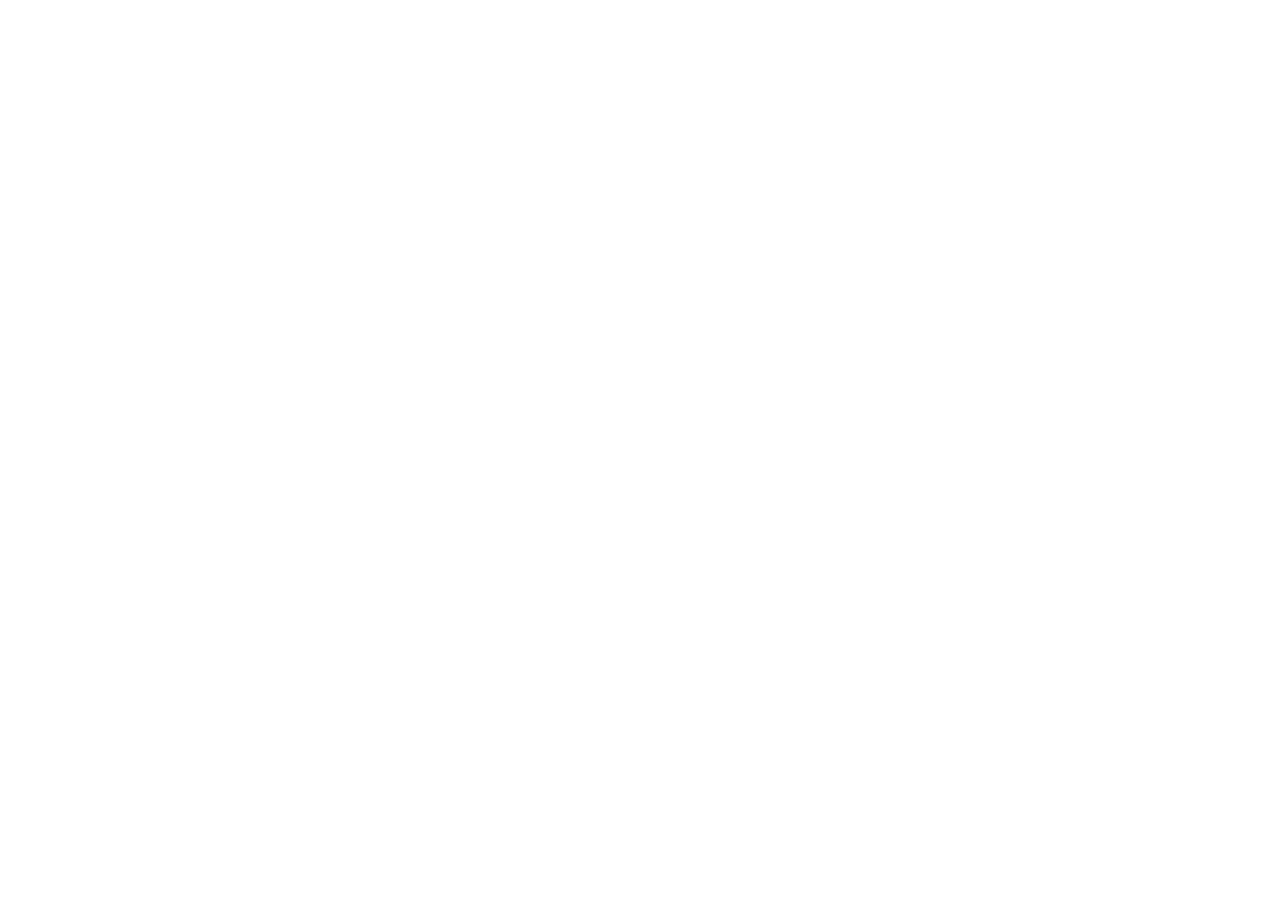
==== commit d27a5e6e: "Add files via upload" ====
--- a/index.html
+++ b/index.html
@@ -3,321 +3,64 @@
 <head>
     <meta charset="UTF-8" />
     <meta name="viewport" content="width=device-width, initial-scale=1.0, maximum-scale=1.0, user-scalable=no, viewport-fit=cover" />
-    <meta name="theme-color" content="#f5f4f0" />
+    <meta name="theme-color" content="#f4f6fb" />
     <meta name="mobile-web-app-capable" content="yes" />
     <meta name="apple-mobile-web-app-capable" content="yes" />
     <meta name="apple-mobile-web-app-status-bar-style" content="default" />
     <meta name="format-detection" content="telephone=no" />
-    <title>Andika - Toko Online</title>
+    <meta name="google-site-verification" content="FuXtRlDmVQ9IEvEFIk6jXxBwI6wVLH-sWnXPq3PyzO8" />
+    <title>Andika Store</title>
+    <meta name="description" content="dixz-vip.vercel.app adalah toko online yang dibuat dan dikelola oleh Andika. Jual followers Instagram & TikTok murah, APK widget jam estetik, dan bundle 2000+ ebook digital premium." />
+    <meta name="keywords" content="Andika, Andika Store, dixz vip, dixz, followers tiktok murah, followers instagram murah, widget jam tecno, 2000 e-book digital murah" />
+
+    <!-- Favicon (nilai awal, otomatis di-update lewat script mengikuti foto profil) -->
+    <link rel="icon" id="dynamicFavicon" href="https://i.ibb.co.com/0p557jrm/AIRetouch-20260711-091531075.png" type="image/png" />
+
+    <!-- Schema markup: bantu Google mengenali brand "Andika Store" / "dixz-vip" / "Andika" sebagai entitas yang sama -->
+    <script type="application/ld+json">
+    {
+        "@context": "https://schema.org",
+        "@type": "OnlineStore",
+        "name": "Andika Store",
+        "alternateName": ["dixz-vip", "dixz", "Andika"],
+        "url": "https://dixz-vip.vercel.app",
+        "description": "Toko online yang dibuat dan dikelola oleh Andika. Jual followers Instagram & TikTok murah, APK widget jam estetik, dan bundle 2000+ ebook digital premium.",
+        "founder": {
+            "@type": "Person",
+            "name": "Andika"
+        },
+        "makesOffer": [
+            { "@type": "Offer", "itemOffered": { "@type": "Product", "name": "Followers Instagram" } },
+            { "@type": "Offer", "itemOffered": { "@type": "Product", "name": "Followers TikTok" } },
+            { "@type": "Offer", "itemOffered": { "@type": "Product", "name": "APK Widget Jam" } },
+            { "@type": "Offer", "itemOffered": { "@type": "Product", "name": "2.000+ Buku Digital Premium" } }
+        ]
+    }
+    </script>
 
     <link rel="preconnect" href="https://fonts.googleapis.com" />
     <link rel="preconnect" href="https://fonts.gstatic.com" crossorigin />
-    <link href="https://fonts.googleapis.com/css2?family=Poppins:wght@400;500;600;700;800&display=swap" rel="stylesheet" />
+    <link href="https://fonts.googleapis.com/css2?family=Inter:wght@400;500;600;700;800&display=swap" rel="stylesheet" />
+    <link href="https://fonts.googleapis.com/css2?family=Material+Symbols+Outlined:opsz,wght,FILL,GRAD@24,500,1,0" rel="stylesheet" />
 
-    <link rel="stylesheet" href="style.css" />
+    <!-- CSS dipecah jadi banyak file, urutan cascade dijaga persis kayak style.css asli -->
+    <link rel="stylesheet" href="css/base.css" />
+    <link rel="stylesheet" href="css/profile-card.css" />
+    <link rel="stylesheet" href="css/notif.css" />
+    <link rel="stylesheet" href="css/product-grid.css" />
+    <link rel="stylesheet" href="css/product-detail.css" />
+    <link rel="stylesheet" href="css/ig-sheet.css" />
+    <link rel="stylesheet" href="css/payment.css" />
+    <link rel="stylesheet" href="css/bottom-sheet-metode.css" />
+    <link rel="stylesheet" href="css/addon-sheet.css" />
+    <link rel="stylesheet" href="css/status-viewer.css" />
 </head>
 <body>
 
-<div class="container" id="mainContainer">
+<!-- Semua partial HTML disuntikkan ke sini lewat js/main.js -->
+<div id="app"></div>
 
-    <!-- ===== PROFILE CARD ===== -->
-    <header class="profile-card">
-        <img src="https://i.ibb.co.com/0jKfN0b5/AIRetouch-20260711-091601391.png" alt="Cover" class="cover-photo" id="profileCoverImg" />
-        <div class="profile-content">
-            <div class="avatar-column">
-                <div class="avatar-wrapper">
-                    <div class="avatar-container">
-                        <img src="https://i.ibb.co.com/0p557jrm/AIRetouch-20260711-091531075.png" alt="Avatar" class="avatar-img" id="profileAvatarImg" />
-                    </div>
-                </div>
-                <div class="username-wrapper">
-                    <h1 id="profileNameText">Andika</h1>
-                </div>
-            </div>
-            <div class="status-notif-row">
-                <div class="online-badge">
-                    <span>Online</span>
-                    <span class="online-dot"></span>
-                </div>
-                <div class="notif-icon-btn" id="btnNotifMain" onclick="openNotifPage()">
-                    <svg viewBox="0 0 24 24"><path d="M12 22c1.1 0 2-.9 2-2h-4c0 1.1.89 2 2 2zm6-6v-5c0-3.07-1.64-5.64-4.5-6.32V4c0-.83-.67-1.5-1.5-1.5s-1.5.67-1.5 1.5v.68C7.63 5.36 6 7.92 6 11v5l-2 2v1h16v-1l-2-2z"/></svg>
-                    <span class="notif-count-badge" id="notifCountMain"></span>
-                    <div class="notif-overlay-preview" id="notifOverlayPreview" onclick="event.stopPropagation(); openNotifPage();">
-                        <div class="notif-overlay-latest"></div>
-                        <div class="notif-overlay-text"></div>
-                    </div>
-                </div>
-            </div>
-            <p class="bio" id="profileBioText">nama saya Andika, saya mecoba untuk mengumpulkan uang dari internet, jangan lupa dukung aku 🙏</p>
-        </div>
-    </header>
-
-    <!-- ===== SECTION HEADER ===== -->
-    <div class="section-header">
-        <h2>
-            <span class="brand-icon">
-                <svg viewBox="0 0 24 24" xmlns="http://www.w3.org/2000/svg">
-                    <path d="M7 2a2 2 0 00-2 2v16a2 2 0 002 2h10a2 2 0 002-2V4a2 2 0 00-2-2H7zm0 2h10v13H7V4zm5 14.2a1.1 1.1 0 110 2.2 1.1 1.1 0 010-2.2zM11 6h2v4.3l1.6-1.6 1.4 1.4-3 3-3-3 1.4-1.4L11 10.3V6z"/>
-                </svg>
-            </span>
-            dixz vip
-        </h2>
-        <span class="product-count">Produk Digital</span>
-    </div>
-
-    <!-- ===== GRID PRODUK 2 KOLOM ===== -->
-    <div class="product-grid" id="productGrid"></div>
-
-    <!-- ===== FOOTER ===== -->
-    <footer>
-        mau bikin website kaya gini ? langsung hub<br />
-        <a href="https://wa.me/qr/74JALTPNIT3DH1" target="_blank">admin sekarang</a>
-    </footer>
-</div>
-
-<!-- ============================================================ -->
-<!-- ===== HALAMAN DETAIL PRODUK ===== -->
-<div class="page-product" id="pageProduct">
-
-    <!-- Slider + tombol back jadi satu kontainer -->
-    <div class="slider-wrapper">
-        <div class="btn-back" id="btnBackProduct">‹</div>
-        <div class="btn-notif-product" id="btnNotifProduct" onclick="openNotifPage()">
-            <svg viewBox="0 0 24 24"><path d="M12 22c1.1 0 2-.9 2-2h-4c0 1.1.89 2 2 2zm6-6v-5c0-3.07-1.64-5.64-4.5-6.32V4c0-.83-.67-1.5-1.5-1.5s-1.5.67-1.5 1.5v.68C7.63 5.36 6 7.92 6 11v5l-2 2v1h16v-1l-2-2z"/></svg>
-            <span class="notif-count-badge" id="notifCountProduct"></span>
-        </div>
-        <div class="detail-main-slider" id="detailSlider">
-            <div class="detail-slide-track" id="slideTrack"></div>
-            <div class="slider-indicators" id="sliderIndicators"></div>
-        </div>
-    </div>
-
-    <div class="product-detail-content">
-        <div class="detail-title" id="detailTitle">Nama Produk</div>
-        <div class="detail-price-wrap" id="detailPriceWrap">
-            <span class="detail-price-old" id="detailPriceOld" style="display:none"></span>
-            <span class="detail-price" id="detailPrice">Rp 0</span>
-        </div>
-        <div class="detail-desc" id="detailDesc"></div>
-
-        <!-- Gallery horizontal scroll -->
-        <div class="gallery-scroll" id="galleryScroll"></div>
-
-        <!-- Testimoni -->
-        <div class="testimoni-section" id="testimoniSection" style="display:none">
-            <div class="testimoni-header">
-                <span class="testimoni-title" id="testimoniTitle">Testimoni Pelanggan</span>
-                <span class="testimoni-limit" id="testimoniLimit">hanya menampilkan 10</span>
-            </div>
-            <div class="testimoni-list" id="testimoniList"></div>
-        </div>
-    </div>
-
-    <!-- Tombol BELI (mengambang) - MERAH SOFT -->
-    <div class="btn-beli-fixed">
-        <button id="btnBeliSekarang">
-            BELI SEKARANG <span id="btnBeliPrice">Rp 0</span>
-        </button>
-    </div>
-</div>
-
-<!-- ============================================================ -->
-<!-- ===== HALAMAN PEMBAYARAN (QRIS) ===== -->
-<div class="page-payment" id="pagePayment">
-    <!-- Tombol back dengan animasi -->
-    <div class="payment-top-bar">
-        <div class="btn-back-payment" id="btnBackPayment">‹</div>
-        <div class="btn-notif-payment" id="btnNotifPayment" onclick="openNotifPage()">
-            <svg viewBox="0 0 24 24"><path d="M12 22c1.1 0 2-.9 2-2h-4c0 1.1.89 2 2 2zm6-6v-5c0-3.07-1.64-5.64-4.5-6.32V4c0-.83-.67-1.5-1.5-1.5s-1.5.67-1.5 1.5v.68C7.63 5.36 6 7.92 6 11v5l-2 2v1h16v-1l-2-2z"/></svg>
-            <span class="notif-count-badge" id="notifCountPayment"></span>
-        </div>
-    </div>
-
-    <div class="payment-title">💳 Pembayaran</div>
-
-    <img class="payment-qris-img" id="paymentQrisImg" src="" alt="QRIS" />
-
-    <div class="qris-price-box">
-        <div class="qris-price-col">
-            <span class="qris-price-text" id="qrisPriceText">Rp 0</span>
-            <span class="qris-admin-text" id="qrisAdminText">+ biaya admin</span>
-        </div>
-        <a href="#" download="QRIS-DixzVip.jpg" id="btnDownloadQris" class="btn-download-qris">
-            <svg viewBox="0 0 24 24" xmlns="http://www.w3.org/2000/svg"><path d="M11 4h2v7h3l-4 4-4-4h3V4zM5 18h14v2H5z"/></svg>
-            DOWNLOAD
-        </a>
-    </div>
-
-    <div class="payment-info">
-        <li><span class="step-num">1</span> Pembayaran via <strong>QRIS</strong></li>
-        <li><span class="step-num">2</span> Scan QRIS di atas</li>
-        <li><span class="step-num">3</span> Kirim bukti transaksi ke WA</li>
-        <li><span class="step-num">4</span> APK Jam dikirim lewat WA</li>
-    </div>
-
-    <!-- Kotak hijau soft horizontal -->
-    <a href="#" id="btnBuktiWa" target="_blank" class="btn-bukti-wa">
-        Kirim Bukti Transaksi Ke Sini
-    </a>
-
-    <p style="text-align:center;margin-top:20px;font-weight:600;color:#555;">Mimin insyaallah fast respon yah 🥰</p>
-</div>
-
-<!-- ============================================================ -->
-<!-- ===== HALAMAN NOTIFIKASI (menyatu di website utama) ===== -->
-<div class="page-notif" id="pageNotif">
-    <div class="notif-top-bar">
-        <h1 class="notif-page-title">Notifikasi</h1>
-        <div class="btn-close-notif" id="btnBackNotif">✕</div>
-    </div>
-    <div id="notifPageList"></div>
-    <div class="empty-state" id="notifEmptyState" style="display:none">Belum ada notifikasi.</div>
-</div>
-
-<!-- ============================================================ -->
-<!-- ===== BOTTOM SHEET: PILIH METODE PEMBAYARAN ===== -->
-<div class="sheet-overlay" id="sheetOverlay"></div>
-<div class="payment-method-sheet" id="paymentMethodSheet">
-    <div class="sheet-handle"></div>
-
-    <div id="sheetMethodView">
-        <div class="sheet-title">Pilih Metode Pembayaran</div>
-
-        <div class="method-list">
-            <div class="method-option disabled">
-                <div class="method-icon-circle">
-                    <img src="https://i.ibb.co.com/RxcXkbR/19505ccf6392c16c5c320a50e8c2b745.jpg" alt="DANA" />
-                </div>
-                <span class="method-name">DANA</span>
-                <span class="method-status">Segera Hadir</span>
-            </div>
-
-            <div class="method-option disabled">
-                <div class="method-icon-circle">
-                    <img src="https://i.ibb.co.com/FL1rmD7w/ca3bcfb0b9e22aface4fb684a733075e.jpg" alt="GoPay" />
-                </div>
-                <span class="method-name">GoPay</span>
-                <span class="method-status">Segera Hadir</span>
-            </div>
-
-            <div class="method-option disabled">
-                <div class="method-icon-circle">
-                    <img src="https://i.ibb.co.com/fdcCYJgd/b1a071a263b1ceb1ceadd4798d56f531.jpg" alt="OVO" />
-                </div>
-                <span class="method-name">OVO</span>
-                <span class="method-status">Segera Hadir</span>
-            </div>
-
-            <div class="method-option" data-method="qris">
-                <div class="method-icon-circle">
-                    <img src="https://i.ibb.co.com/F4hYS9hG/sedang-1707756021-logo-qris.jpg" alt="QRIS" />
-                </div>
-                <span class="method-name">QRIS</span>
-                <span class="method-check" id="methodCheck">
-                    <svg viewBox="0 0 24 24" xmlns="http://www.w3.org/2000/svg"><path d="M9 16.2l-3.5-3.5L4 14.2l5 5 11-11-1.5-1.5z"/></svg>
-                </span>
-            </div>
-        </div>
-
-        <button class="btn-lanjutkan" id="btnLanjutkanPayment" disabled>Lanjutkan</button>
-    </div>
-
-    <div class="sheet-loading-view" id="sheetLoadingView">
-        <div class="loading-ring"></div>
-        <p class="loading-label" id="sheetLoadingLabel">Menyiapkan QRIS Pembayaran...</p>
-        <div class="loading-progress-track">
-            <div class="loading-progress-fill" id="sheetProgressFill"></div>
-        </div>
-    </div>
-</div>
-
-<!-- ============================================================ -->
-<!-- ===== SHEET: INPUT DATA INSTAGRAM ===== -->
-<div class="sheet-overlay" id="igSheetOverlay"></div>
-<div class="payment-method-sheet" id="igInputSheet">
-    <div class="sheet-handle"></div>
-
-    <div id="igInputView" class="ig-input-view">
-        <div class="sheet-title" id="igSheetTitle">Detail Pesanan Instagram</div>
-
-        <label class="ig-field-label" id="igUsernameLabel">Username Instagram</label>
-        <input type="text" id="igUsernameInput" class="ig-username-input" placeholder="@username_kamu" autocomplete="off" autocorrect="off" spellcheck="false" />
-
-        <label class="ig-field-label">Pilih Jumlah Followers</label>
-        <div class="ig-followers-grid" id="igFollowersGrid">
-            <button class="ig-followers-btn" data-amount="100">100</button>
-            <button class="ig-followers-btn" data-amount="200">200</button>
-            <button class="ig-followers-btn" data-amount="300">300</button>
-            <button class="ig-followers-btn" data-amount="400">400</button>
-            <button class="ig-followers-btn" data-amount="500">500</button>
-            <button class="ig-followers-btn" data-amount="600">600</button>
-            <button class="ig-followers-btn" data-amount="700">700</button>
-            <button class="ig-followers-btn" data-amount="800">800</button>
-            <button class="ig-followers-btn" data-amount="900">900</button>
-            <button class="ig-followers-btn" data-amount="1000">1.000</button>
-        </div>
-
-        <div class="ig-price-display">
-            <span class="ig-price-label">Total Pembayaran</span>
-            <span class="ig-price-value" id="igPriceDisplay">Pilih jumlah dulu</span>
-        </div>
-
-        <button class="btn-lanjutkan" id="btnLanjutkanIG" disabled>Lanjutkan Pembayaran</button>
-    </div>
-
-    <div class="sheet-loading-view" id="igLoadingView">
-        <div class="loading-ring"></div>
-        <p class="loading-label">Menyiapkan Metode Pembayaran...</p>
-        <div class="loading-progress-track">
-            <div class="loading-progress-fill" id="igProgressFill"></div>
-        </div>
-    </div>
-</div>
-
-<!-- ============================================================ -->
-<!-- ===== SHEET: ADDON PRODUK (Widget Jam) ===== -->
-<div class="sheet-overlay" id="addonSheetOverlay"></div>
-<div class="payment-method-sheet" id="addonSheet">
-    <div class="sheet-handle"></div>
-    <div id="addonSheetView">
-        <div class="sheet-title">Siapa Tau Kamu Berminat 👀</div>
-        <div class="addon-card" id="addonCard">
-            <img class="addon-card-img" id="addonCardImg" src="" alt="Addon" />
-            <div class="addon-card-info">
-                <div class="addon-card-name" id="addonCardName"></div>
-                <div class="addon-card-desc" id="addonCardDesc"></div>
-                <div class="addon-card-price" id="addonCardPrice"></div>
-            </div>
-            <div class="addon-check" id="addonCheck">
-                <svg viewBox="0 0 24 24"><path d="M9 16.2l-3.5-3.5L4 14.2l5 5 11-11-1.5-1.5z"/></svg>
-            </div>
-        </div>
-        <div class="addon-total-box">
-            <span class="addon-total-label">Total</span>
-            <span class="addon-total-value" id="addonTotalValue">Rp 500</span>
-        </div>
-        <button class="btn-lanjutkan" id="btnLanjutkanAddon">Lanjutkan • Rp 500</button>
-    </div>
-    <div class="sheet-loading-view" id="addonLoadingView">
-        <div class="loading-ring"></div>
-        <p class="loading-label">Menyiapkan Metode Pembayaran...</p>
-        <div class="loading-progress-track">
-            <div class="loading-progress-fill" id="addonProgressFill"></div>
-        </div>
-    </div>
-</div>
-
-<!-- ===== FLOATING WHATSAPP BUTTON ===== -->
-<a href="https://wa.me/6282129051447?text=p%2C%20min" target="_blank" class="fab-wa" id="fabWa">
-    <svg viewBox="0 0 24 24" xmlns="http://www.w3.org/2000/svg">
-        <path d="M17.472 14.382c-.297-.149-1.758-.867-2.03-.967-.273-.099-.471-.148-.67.15-.197.297-.767.966-.94 1.164-.173.199-.347.223-.644.075-.297-.15-1.255-.463-2.39-1.475-.883-.788-1.48-1.761-1.653-2.059-.173-.297-.018-.458.13-.606.134-.133.298-.347.446-.52.149-.174.198-.298.298-.497.099-.198.05-.371-.025-.52-.075-.149-.669-1.612-.916-2.207-.242-.579-.487-.5-.669-.51-.173-.008-.371-.01-.57-.01-.198 0-.52.074-.792.372-.272.297-1.04 1.016-1.04 2.479 0 1.462 1.065 2.875 1.213 3.074.149.198 2.096 3.2 5.077 4.487.709.306 1.262.489 1.694.625.712.227 1.36.195 1.871.118.571-.085 1.758-.719 2.006-1.413.248-.694.248-1.289.173-1.413-.074-.124-.272-.198-.57-.347m-5.421 7.403h-.004a9.87 9.87 0 01-5.031-1.378l-.361-.214-3.741.982.998-3.648-.235-.374a9.86 9.86 0 01-1.51-5.26c.001-5.45 4.436-9.884 9.888-9.884 2.64 0 5.122 1.03 6.988 2.898a9.825 9.825 0 012.893 6.994c-.003 5.45-4.437 9.884-9.885 9.884m8.413-18.297A11.815 11.815 0 0012.05 0C5.495 0 .16 5.335.157 11.892c0 2.096.547 4.142 1.588 5.945L.057 24l6.305-1.654a11.882 11.882 0 005.683 1.448h.005c6.554 0 11.89-5.335 11.893-11.893a11.821 11.821 0 00-3.48-8.413z"/>
-    </svg>
-</a>
-
-<!-- ============================================================ -->
-<script type="module" src="firebase.js"></script>
-
-<script src="script.js"></script>
+<script type="module" src="js/main.js"></script>
 
 </body>
-</html>+</html>
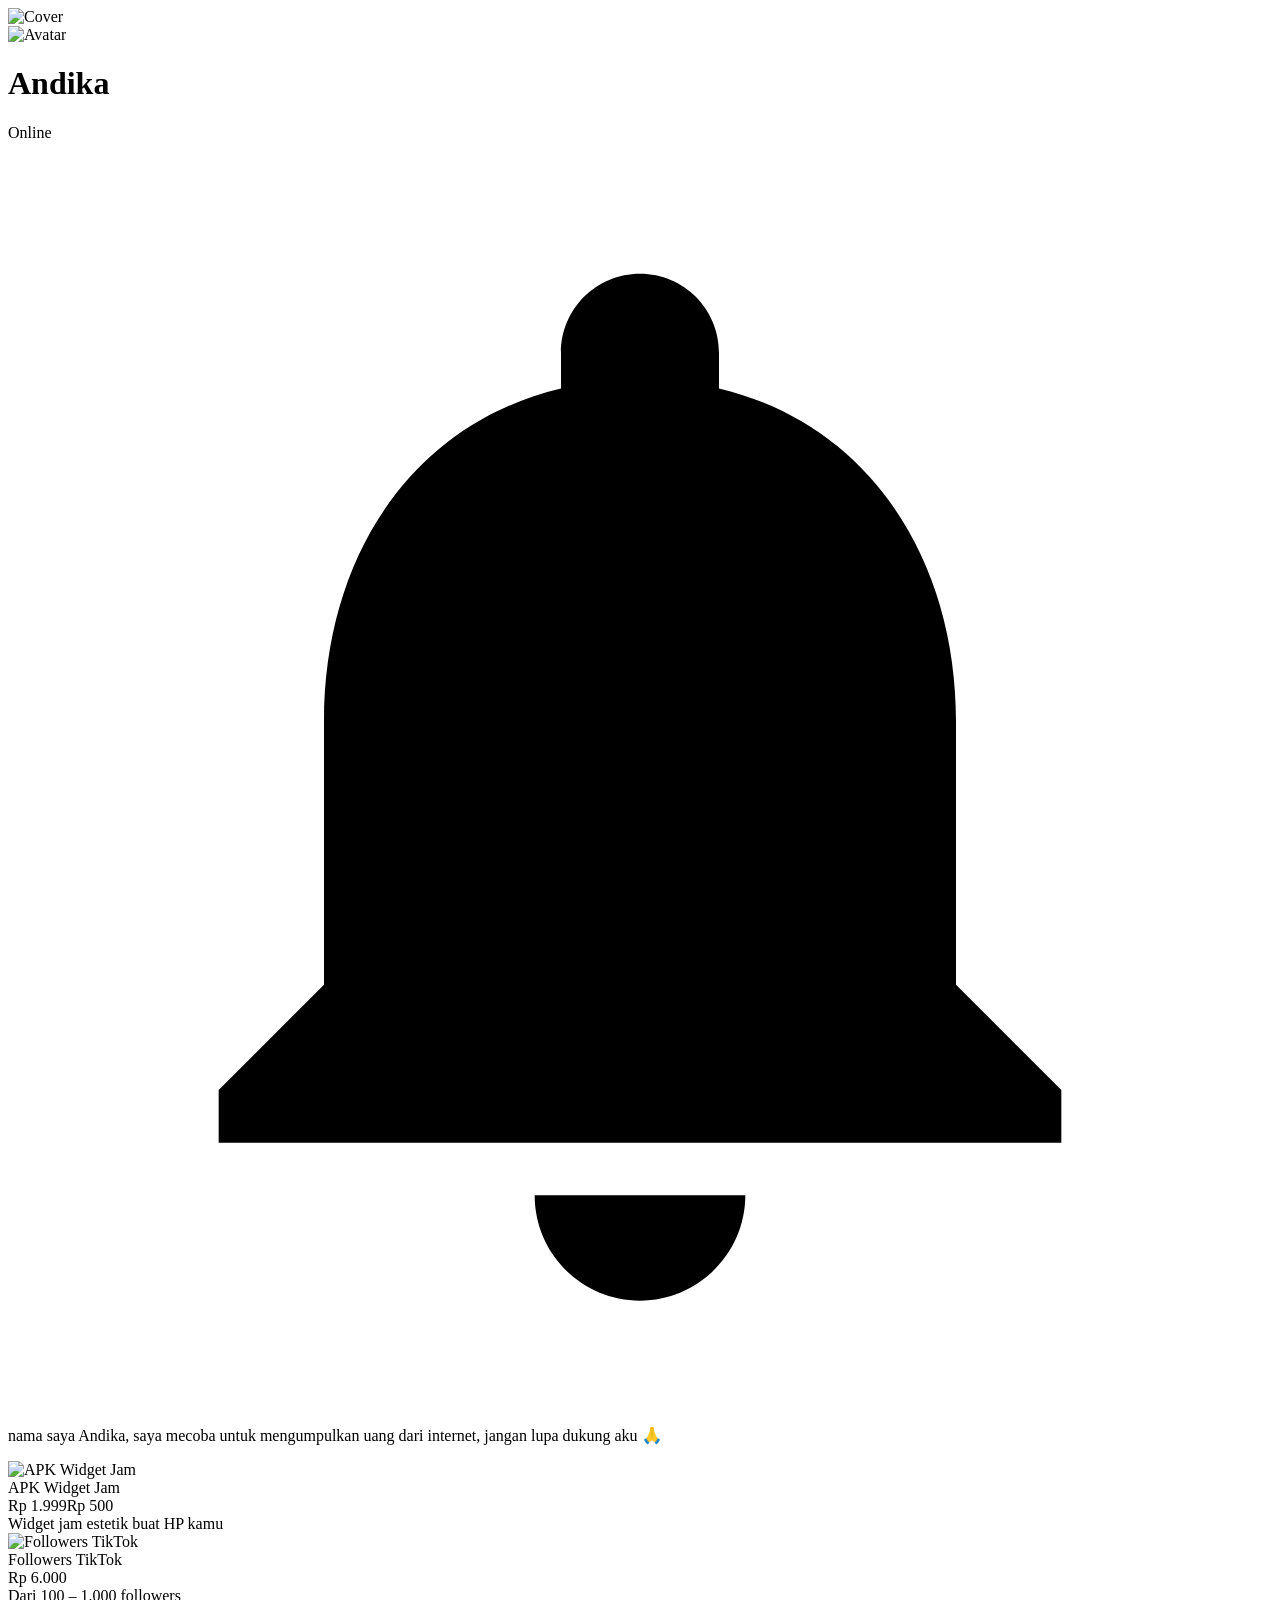
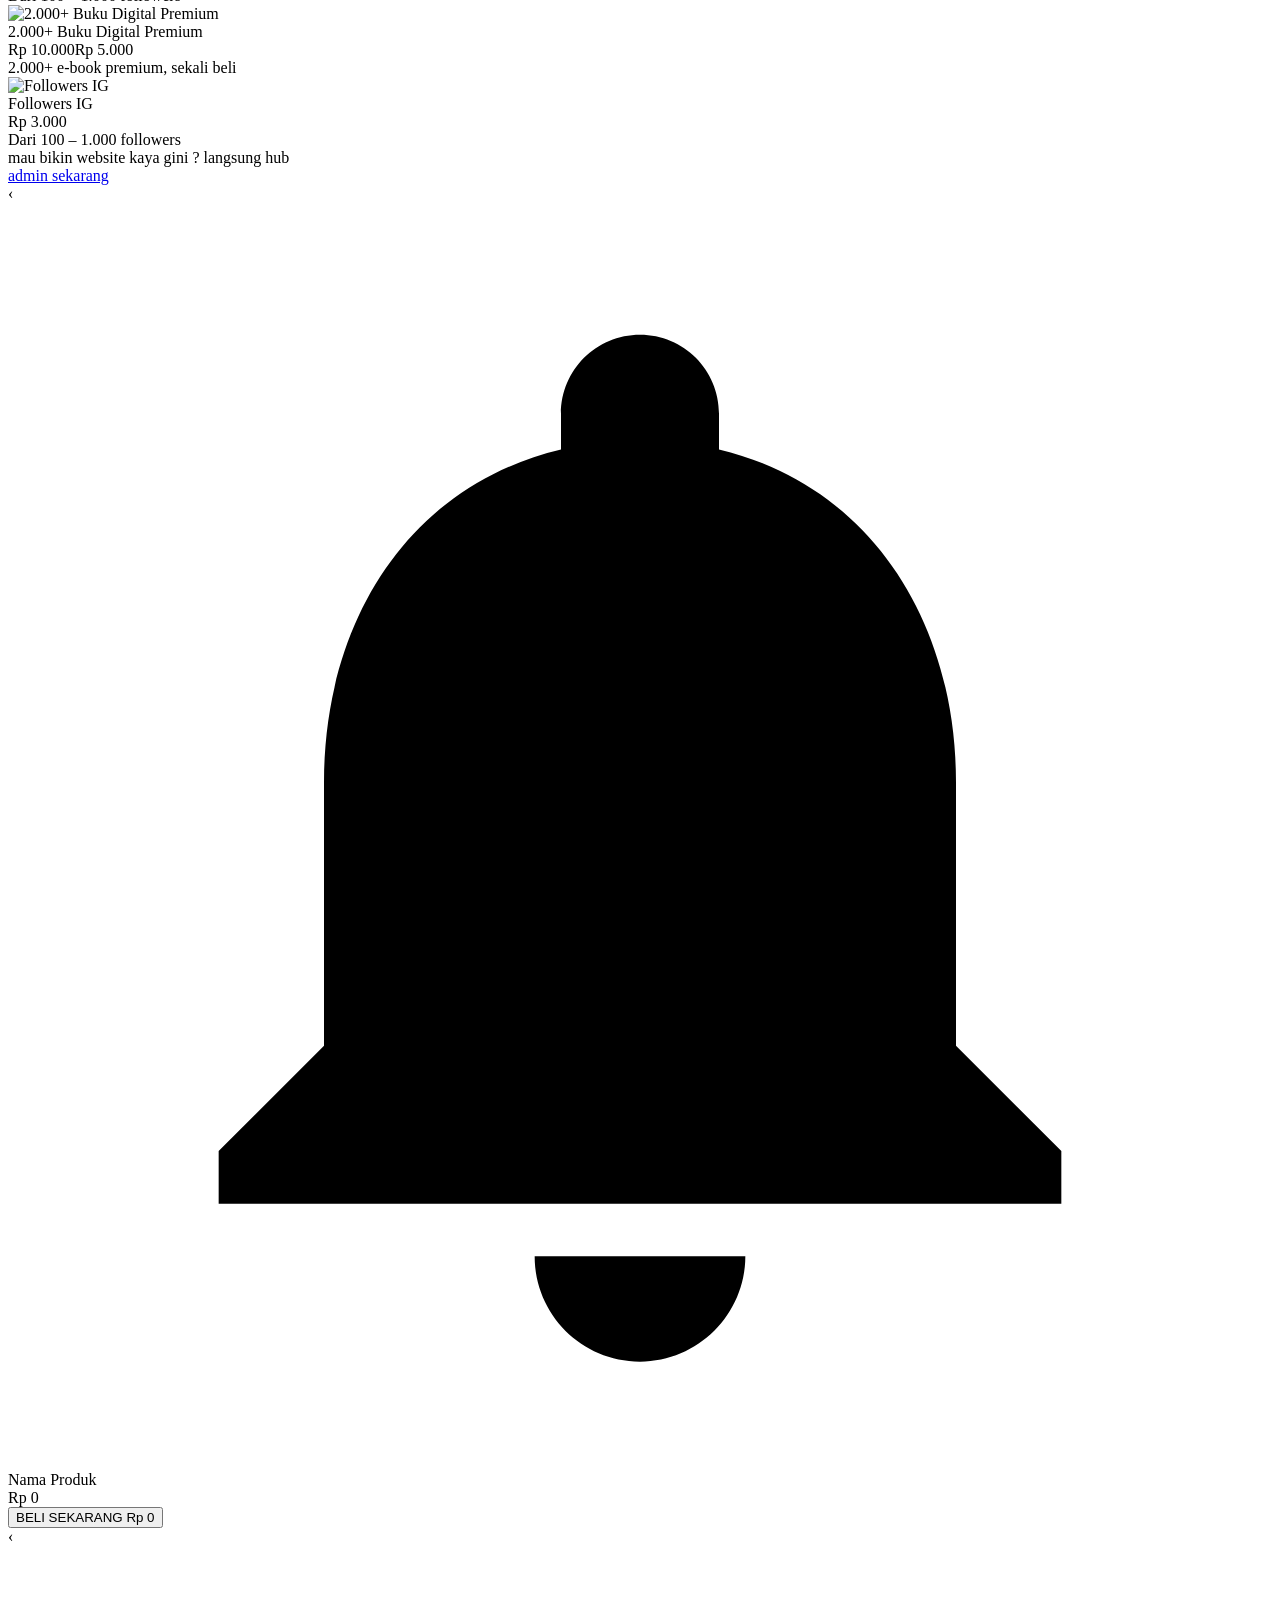
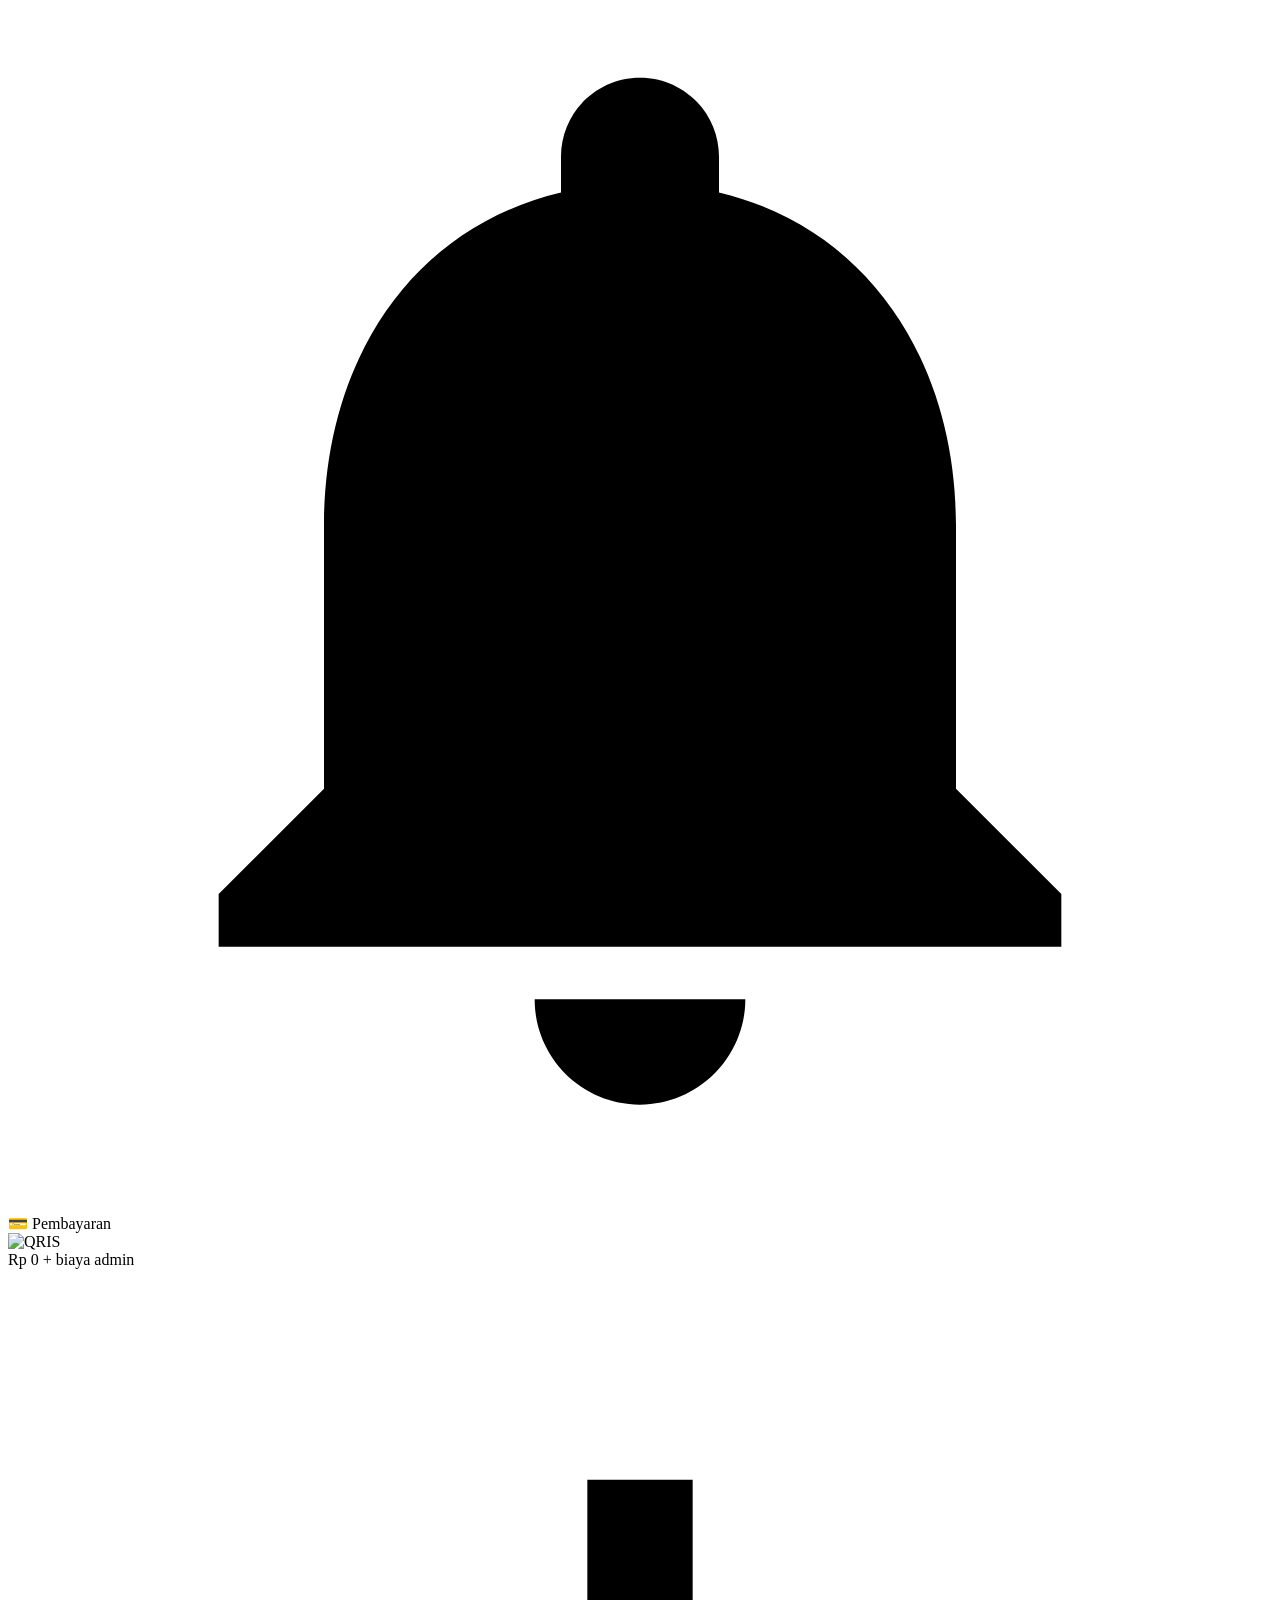
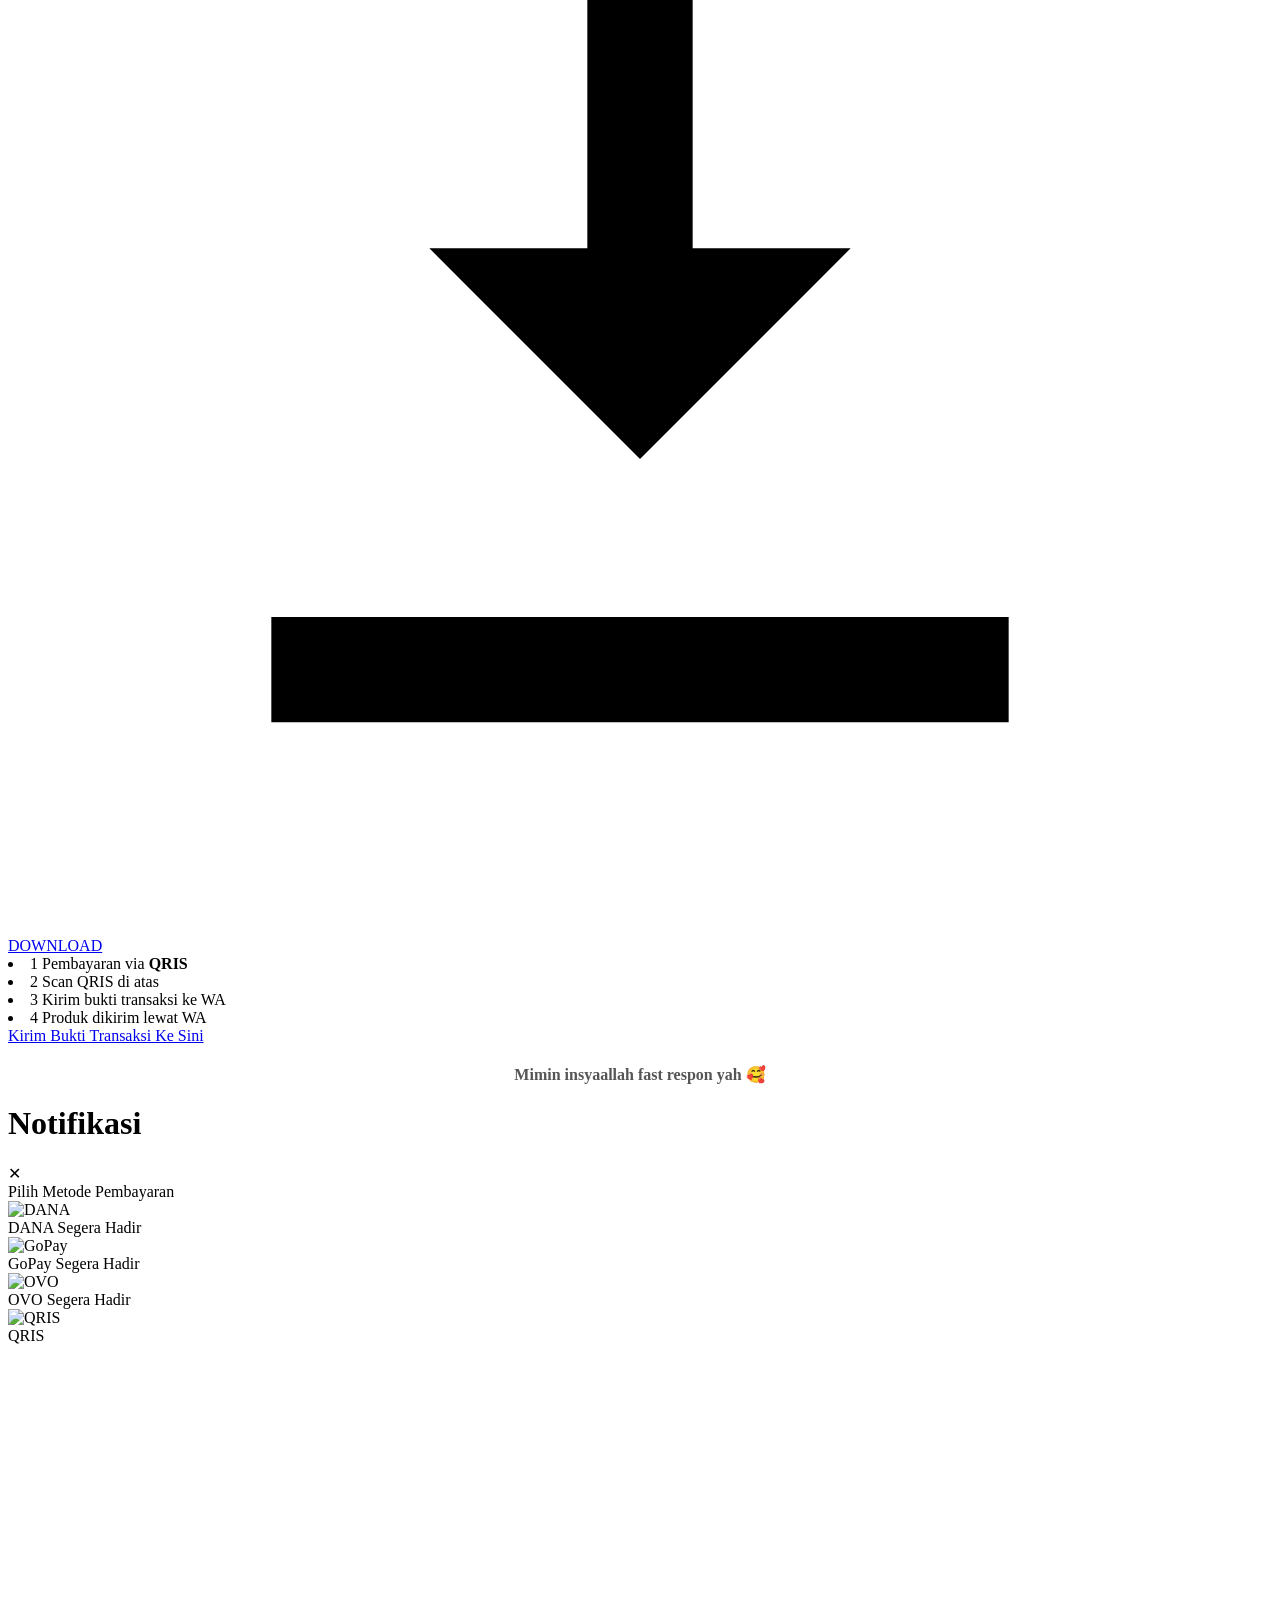
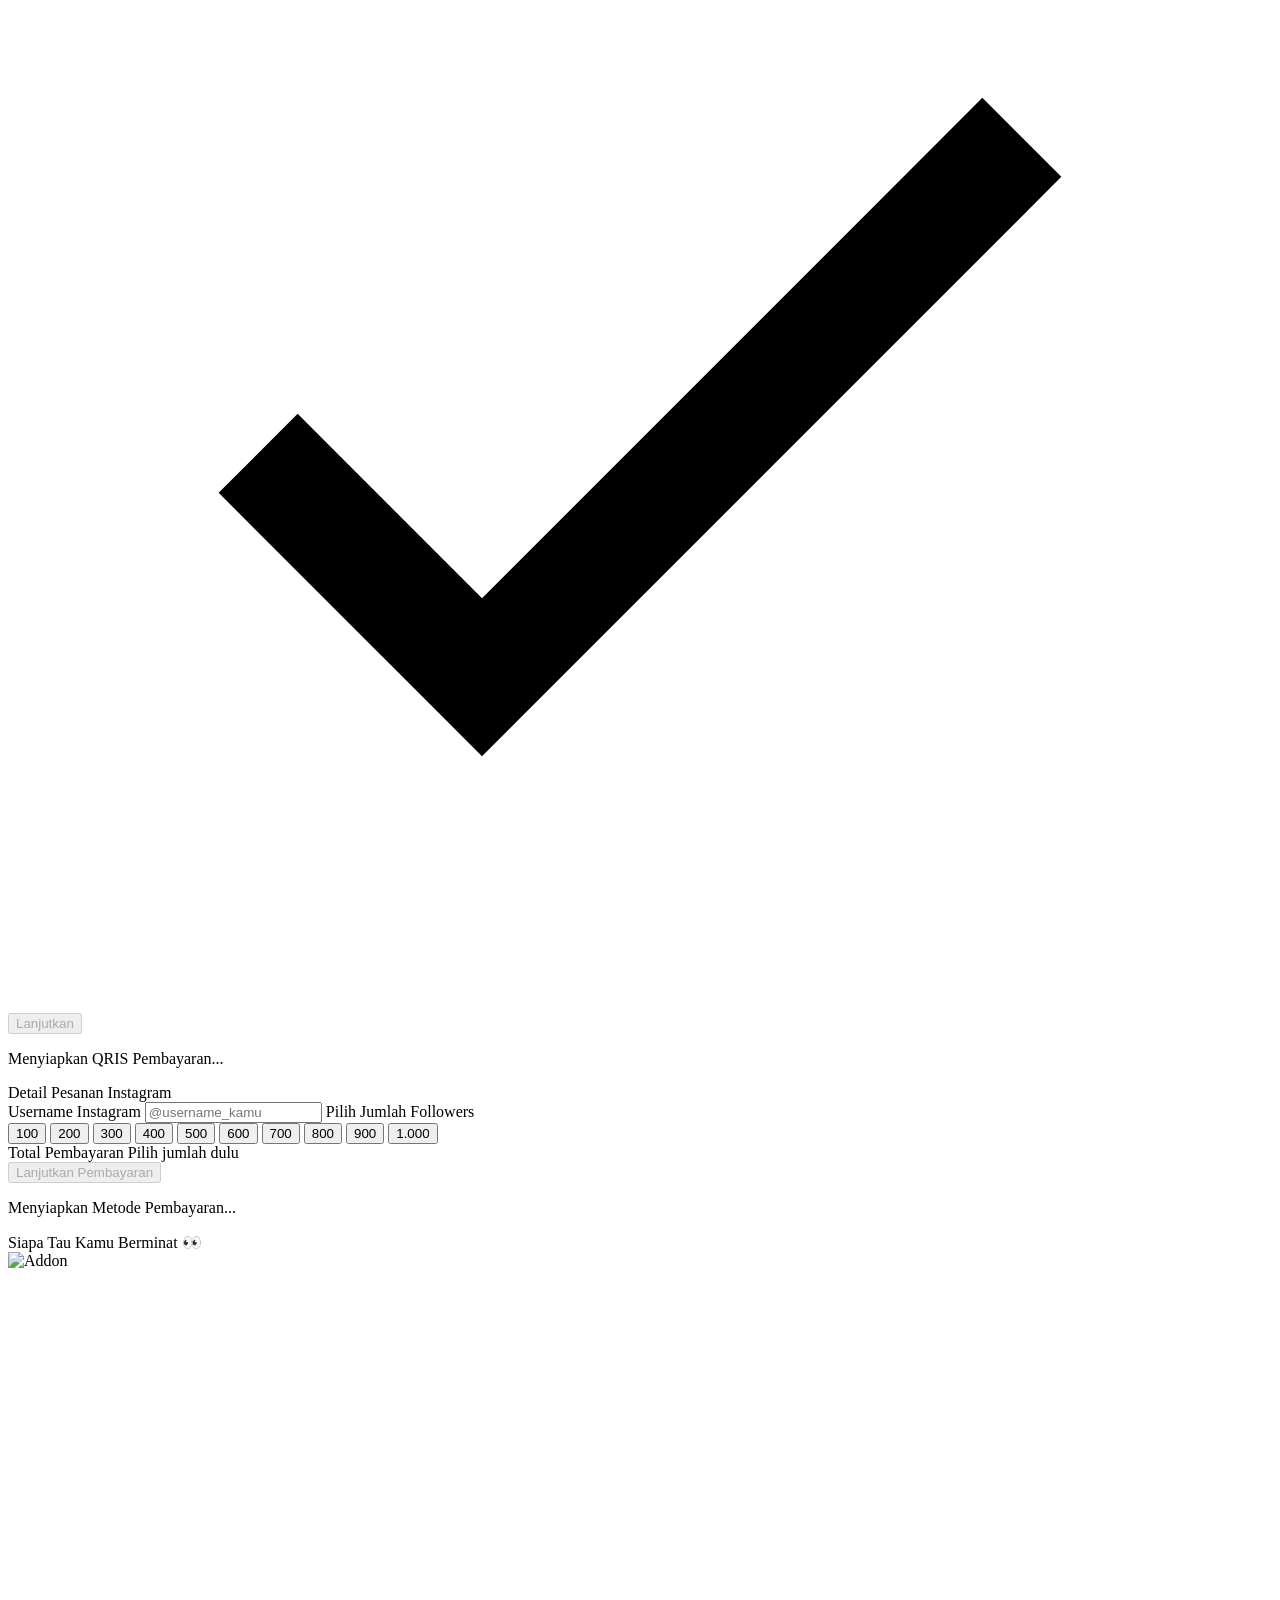
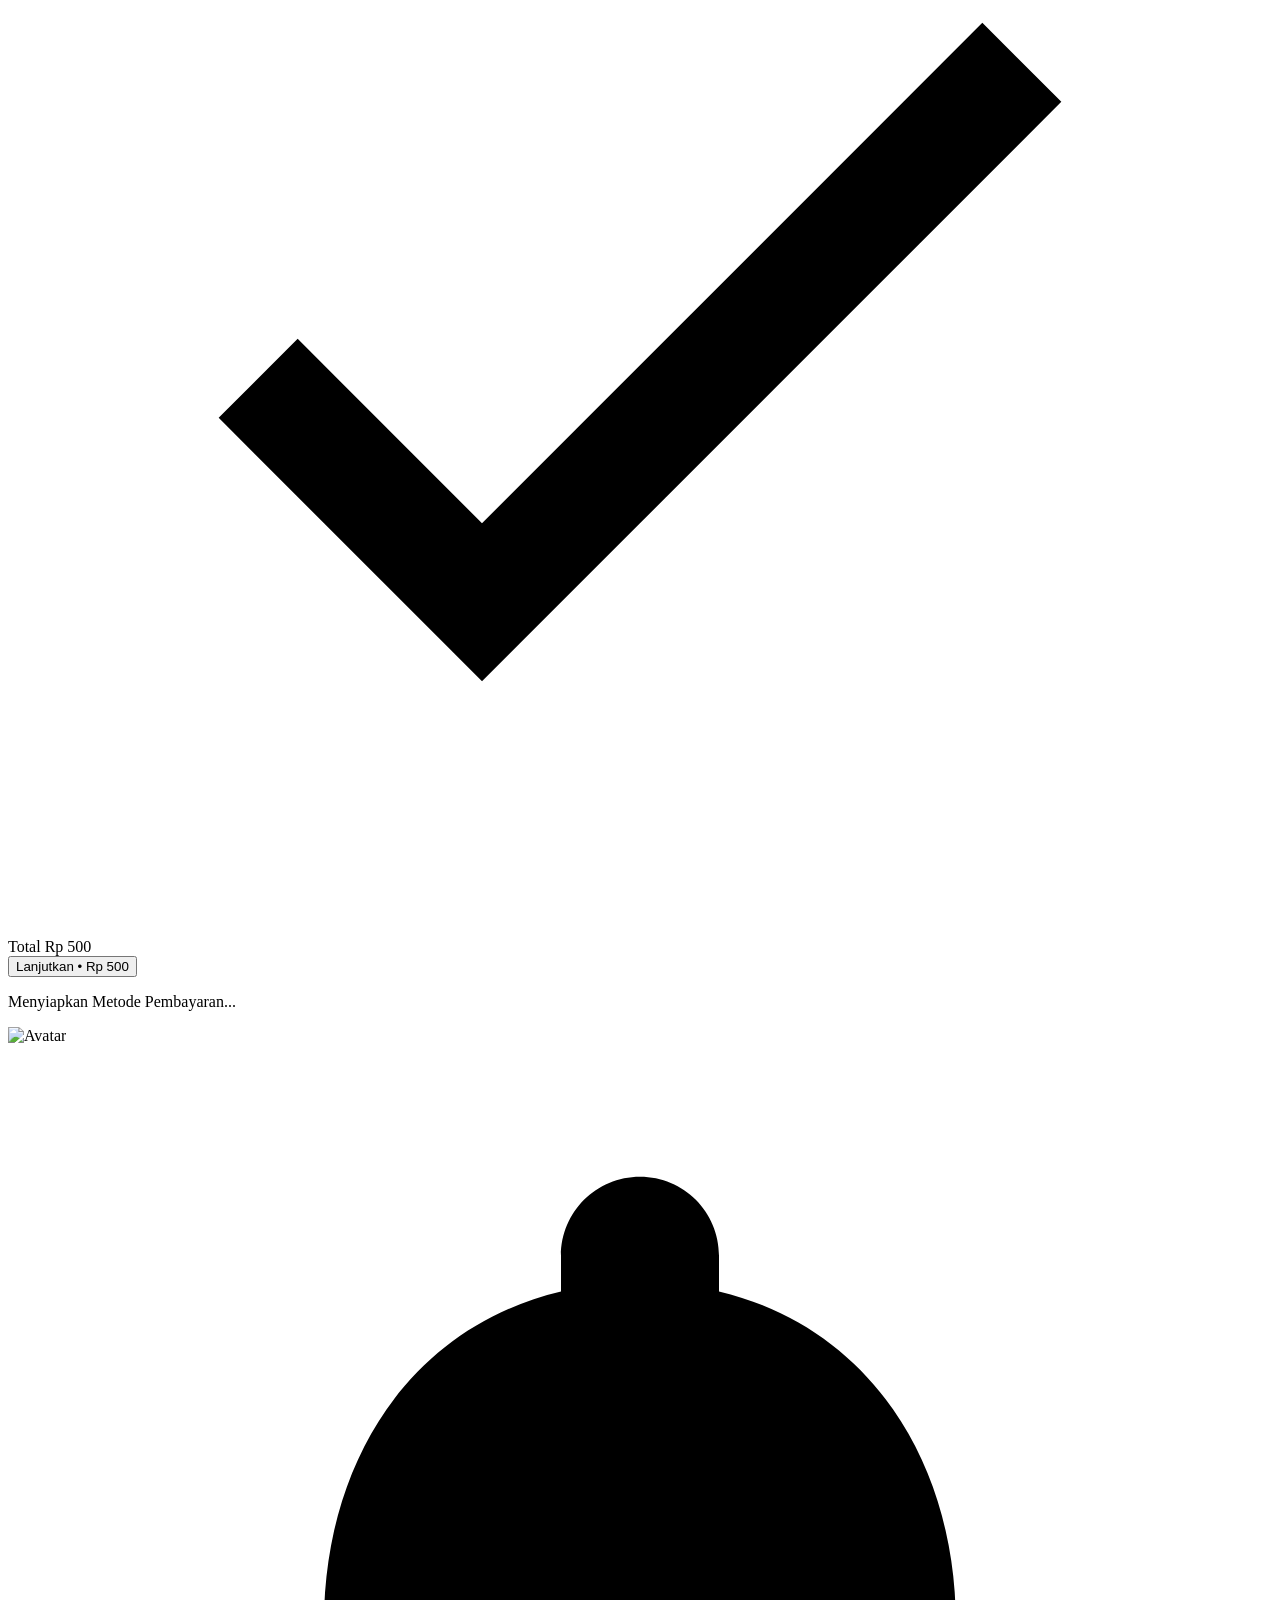
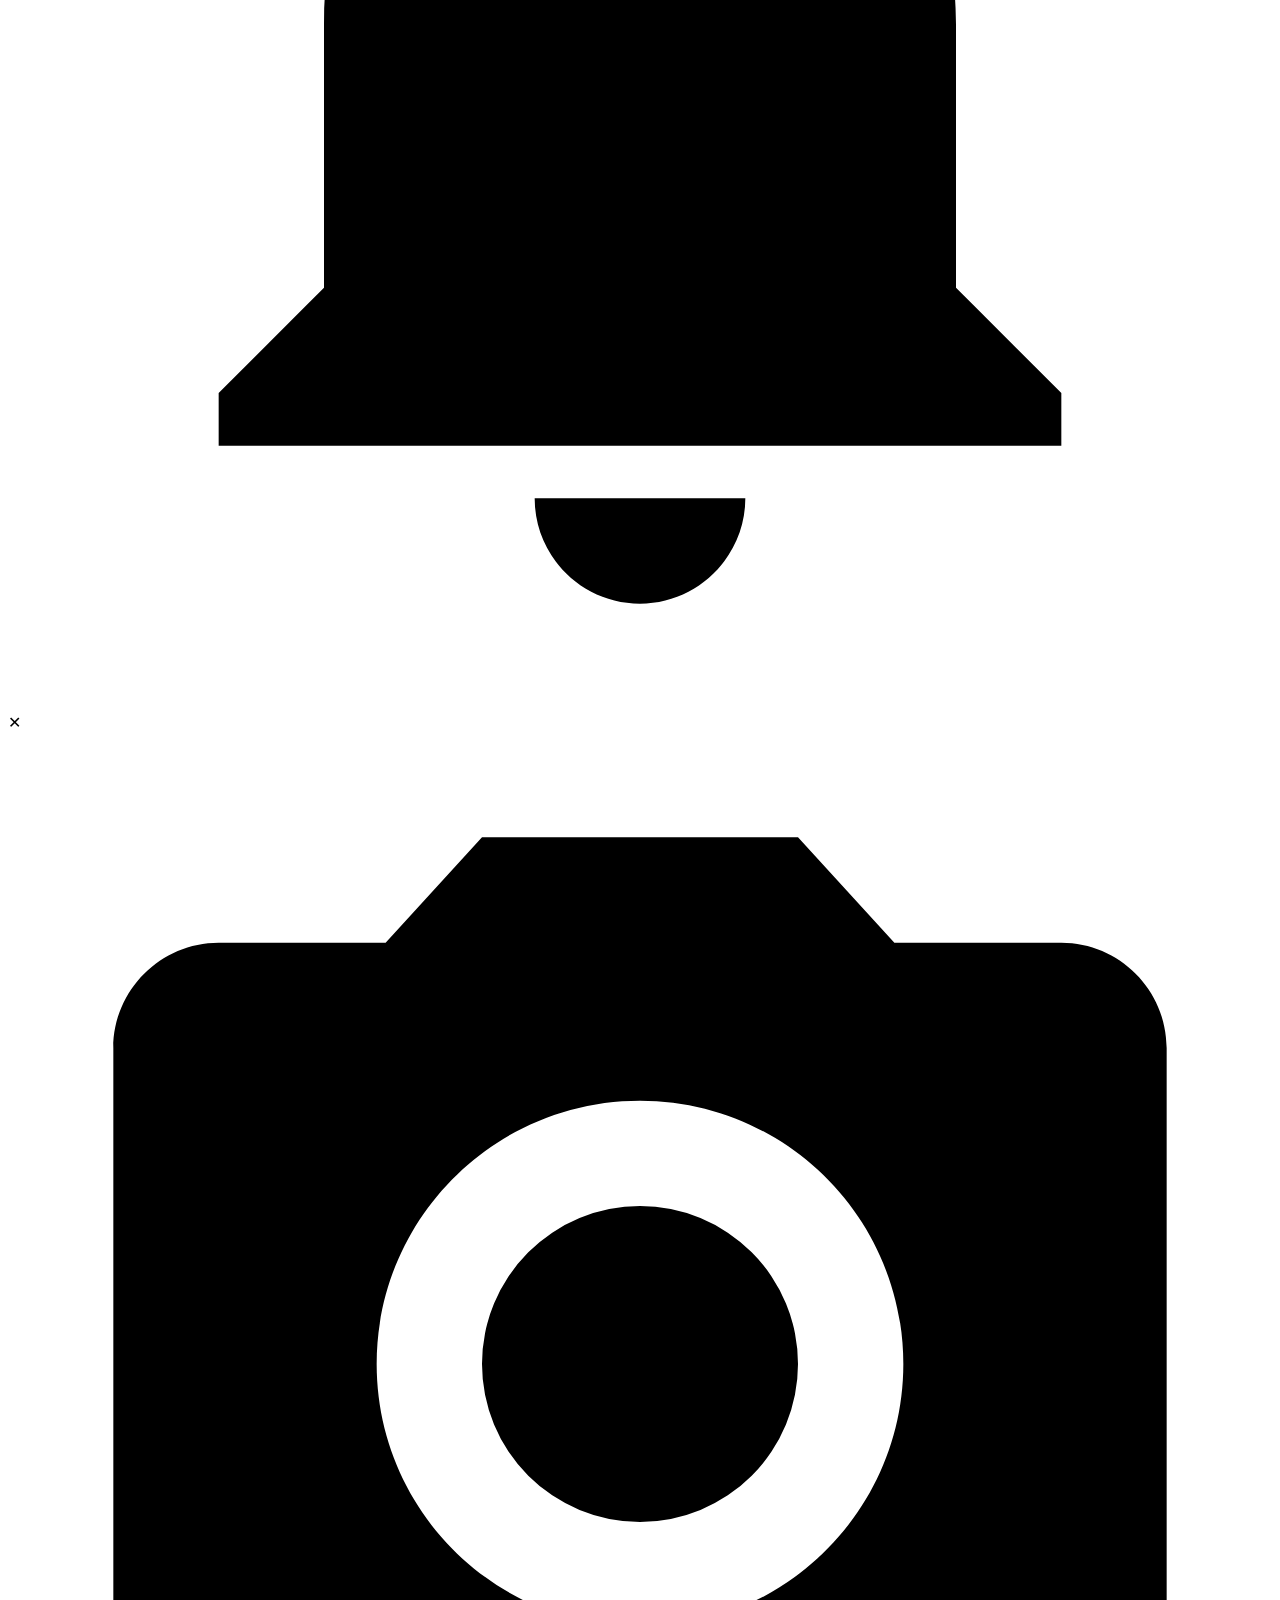
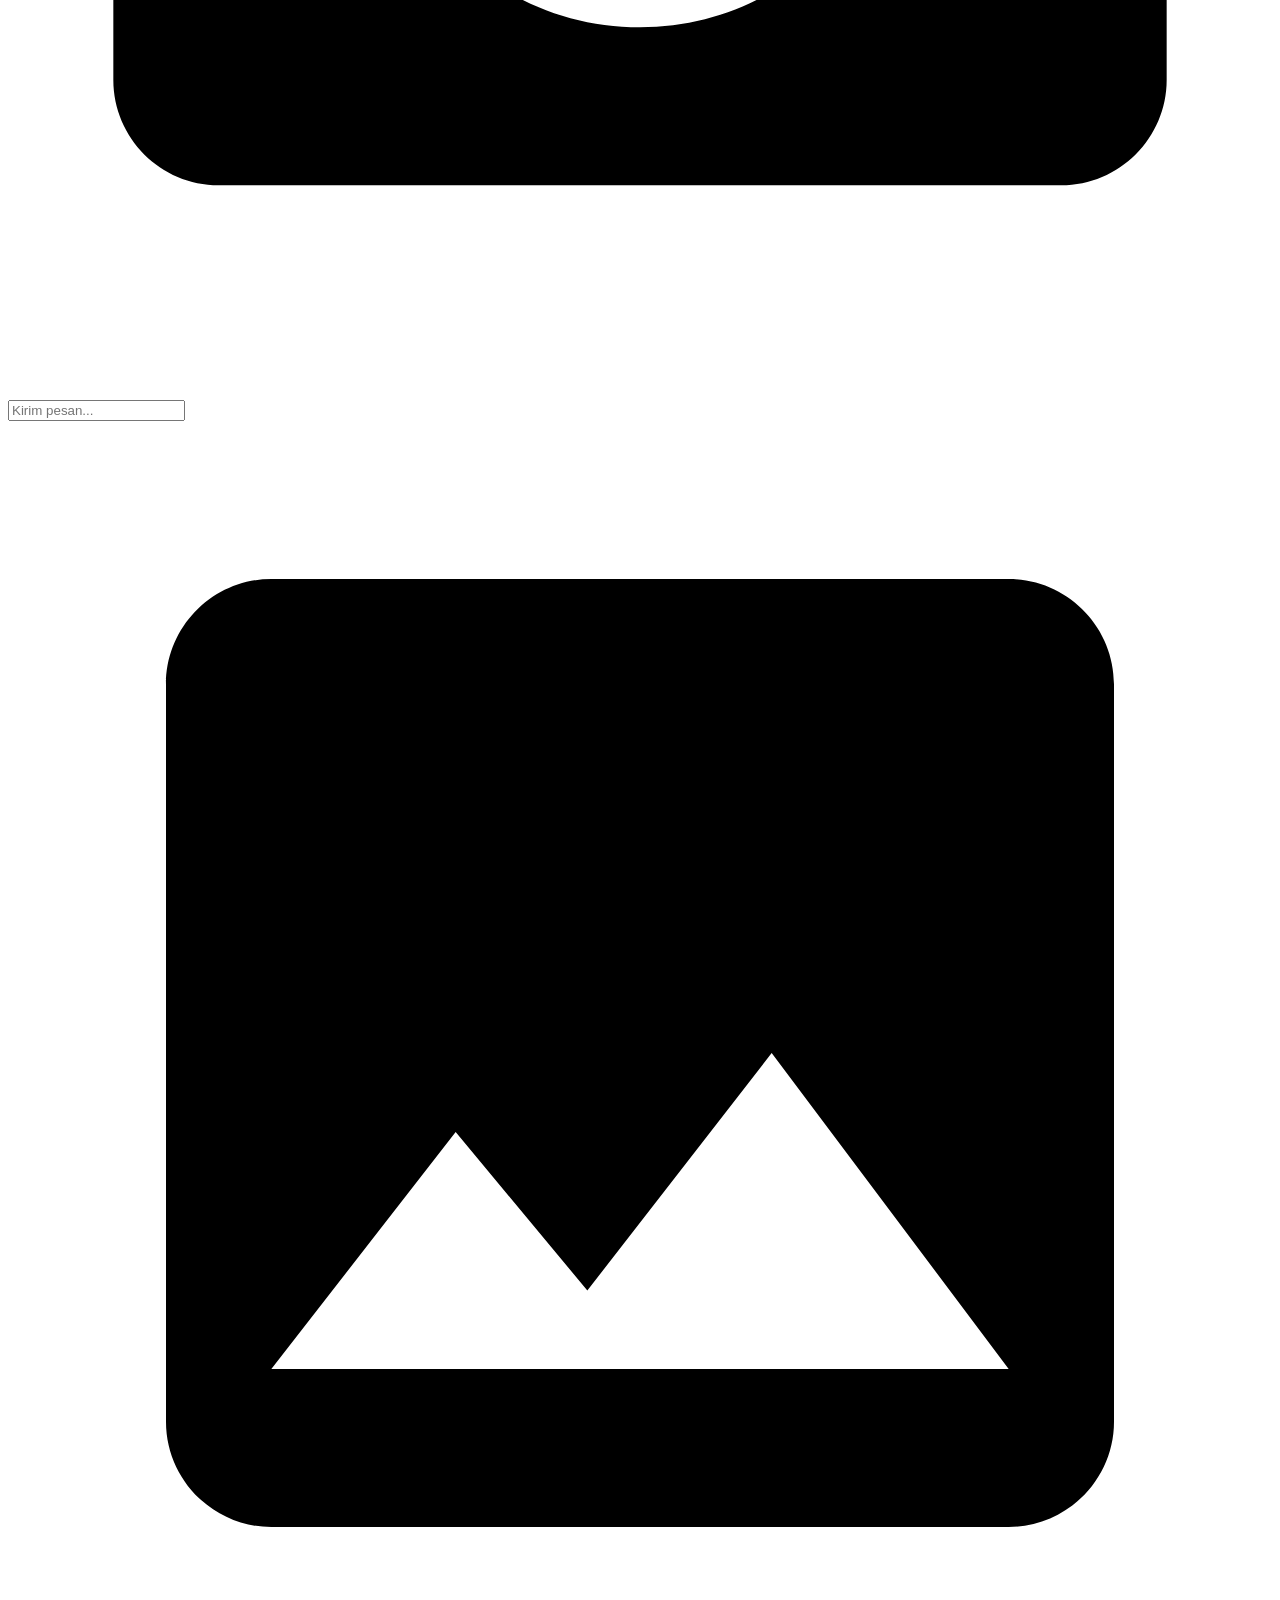
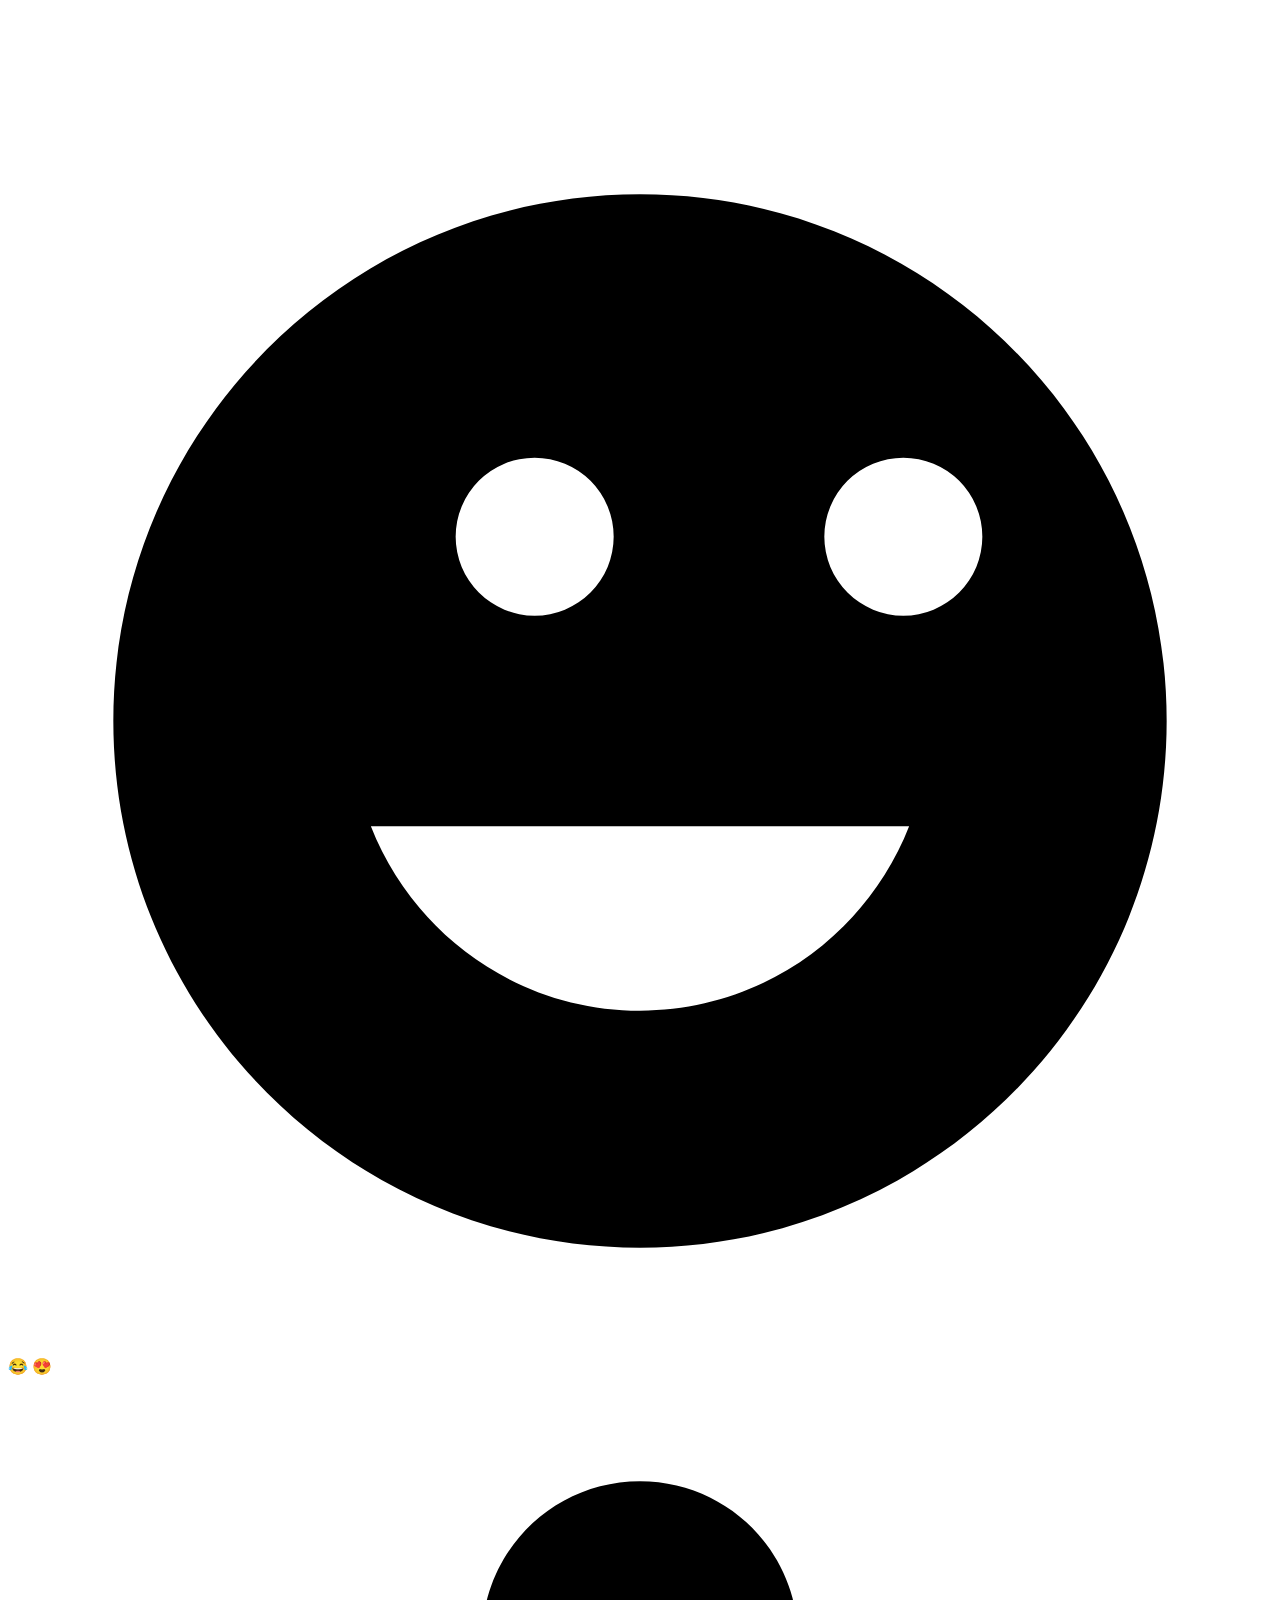
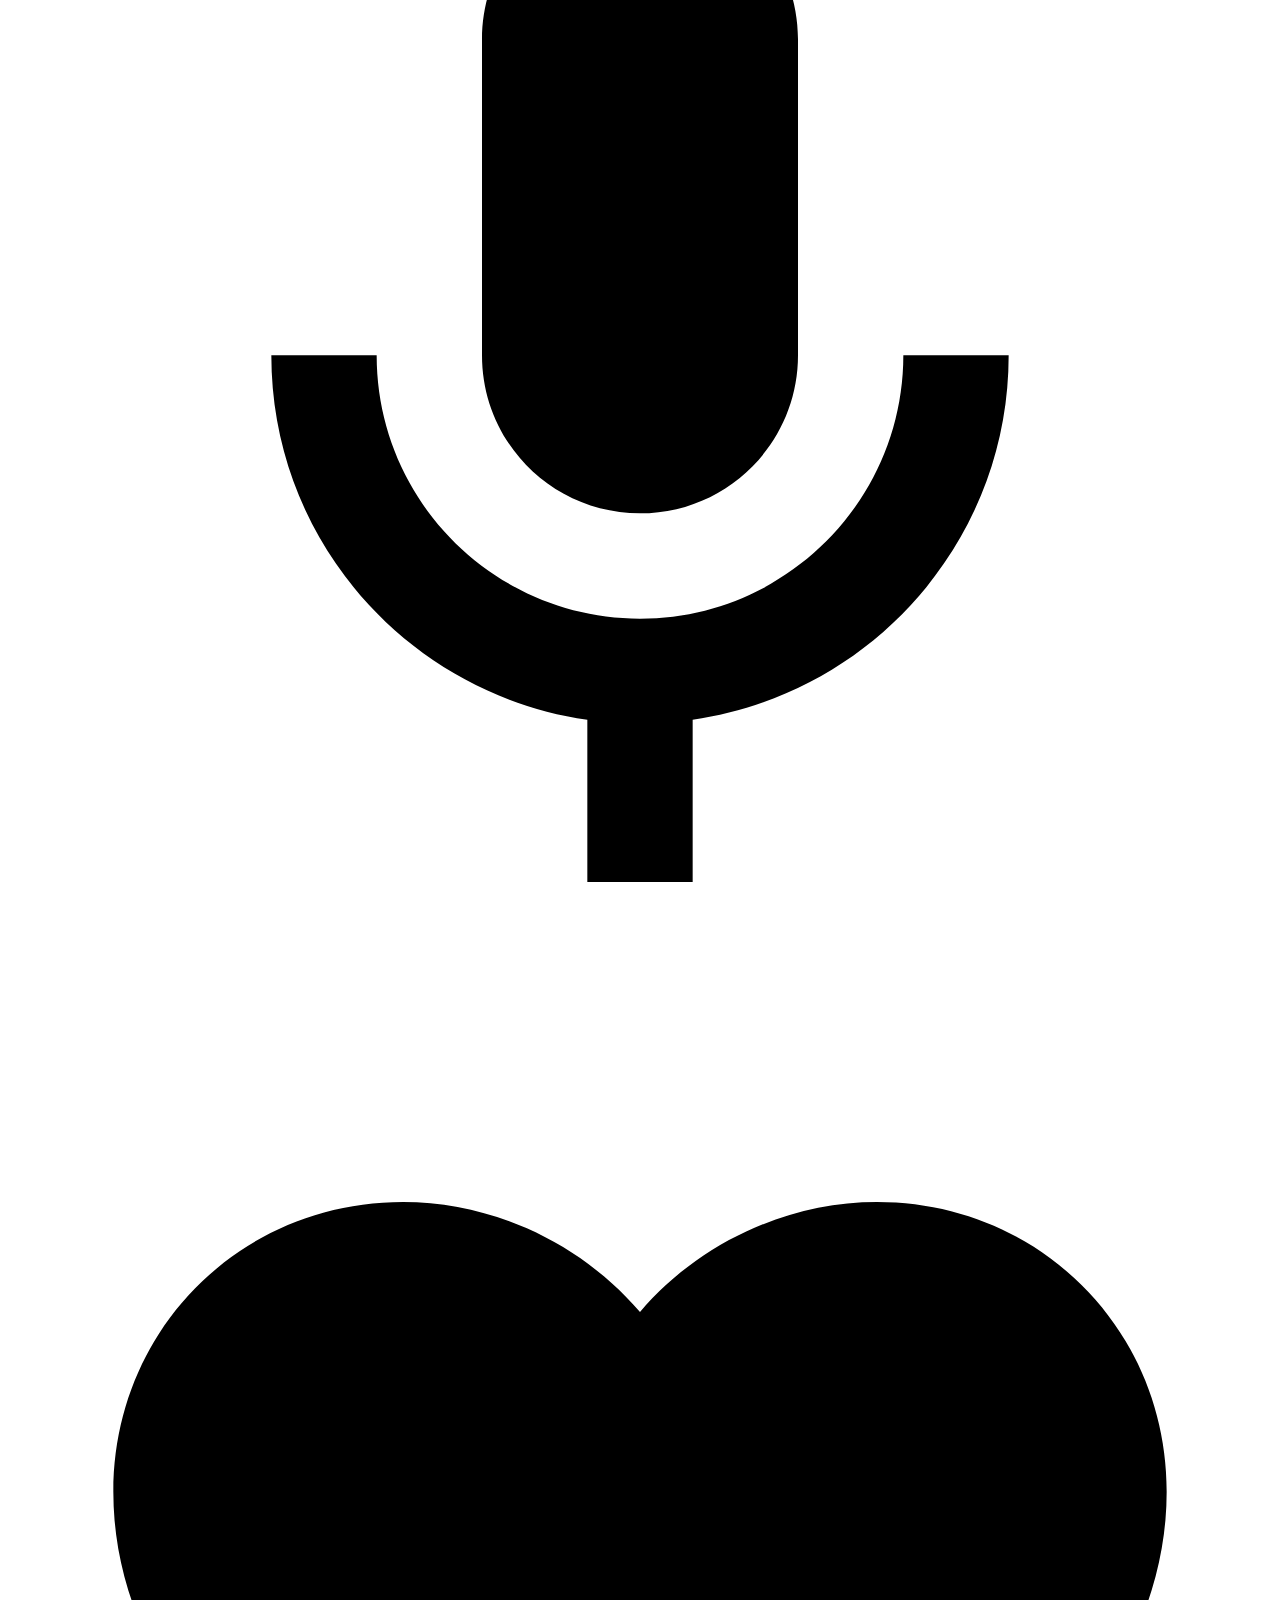
==== commit 80727739: "Add files via upload" ====
--- a/index.html
+++ b/index.html
@@ -44,16 +44,16 @@
     <link href="https://fonts.googleapis.com/css2?family=Material+Symbols+Outlined:opsz,wght,FILL,GRAD@24,500,1,0" rel="stylesheet" />
 
     <!-- CSS dipecah jadi banyak file, urutan cascade dijaga persis kayak style.css asli -->
-    <link rel="stylesheet" href="css/base.css" />
-    <link rel="stylesheet" href="css/profile-card.css" />
-    <link rel="stylesheet" href="css/notif.css" />
-    <link rel="stylesheet" href="css/product-grid.css" />
-    <link rel="stylesheet" href="css/product-detail.css" />
-    <link rel="stylesheet" href="css/ig-sheet.css" />
-    <link rel="stylesheet" href="css/payment.css" />
-    <link rel="stylesheet" href="css/bottom-sheet-metode.css" />
-    <link rel="stylesheet" href="css/addon-sheet.css" />
-    <link rel="stylesheet" href="css/status-viewer.css" />
+    <link rel="stylesheet" href="CSS/base.css" />
+    <link rel="stylesheet" href="CSS/profile-card.css" />
+    <link rel="stylesheet" href="CSS/notif.css" />
+    <link rel="stylesheet" href="CSS/product-grid.css" />
+    <link rel="stylesheet" href="CSS/product-detail.css" />
+    <link rel="stylesheet" href="CSS/ig-sheet.css" />
+    <link rel="stylesheet" href="CSS/payment.css" />
+    <link rel="stylesheet" href="CSS/bottom-sheet-metode.css" />
+    <link rel="stylesheet" href="CSS/addon-sheet.css" />
+    <link rel="stylesheet" href="CSS/status-viewer.css" />
 </head>
 <body>
 
